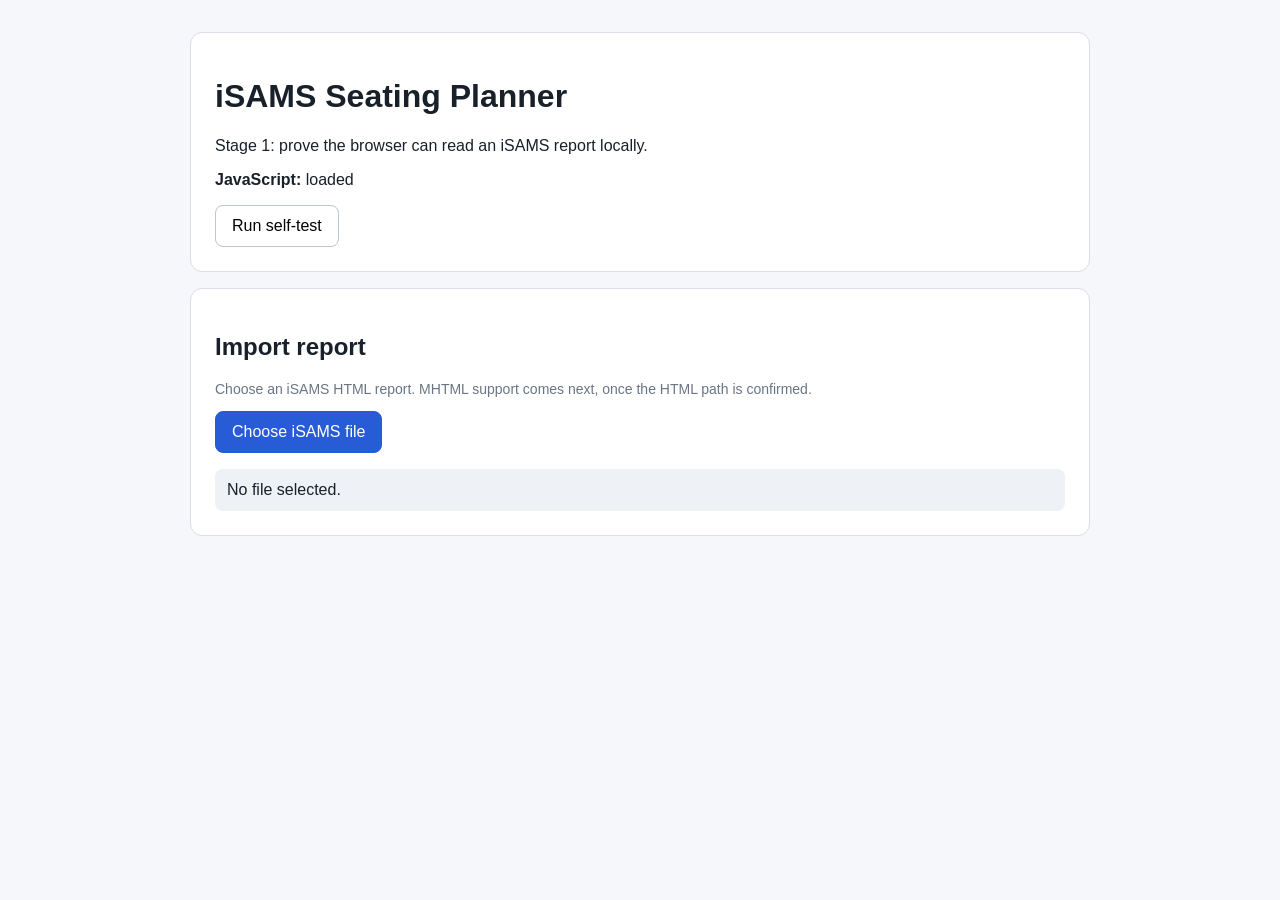
==== index.html @ 4dd56b10 "Fix iSAMS HTML parser header handling" ====
<!doctype html>
<html lang="en">
<head>
<meta charset="utf-8">
<meta name="viewport" content="width=device-width,initial-scale=1">
<title>Seating Plan - Stage 1 Import Test</title>
<style>
body{font-family:Arial,sans-serif;margin:0;background:#f5f7fa;color:#18202a}main{max-width:900px;margin:auto;padding:32px 20px}.card{background:#fff;border:1px solid #d9dee7;border-radius:12px;padding:24px;margin-bottom:16px}button,label{font:inherit;padding:11px 16px;border:1px solid #bcc5d1;border-radius:8px;background:#fff;cursor:pointer;display:inline-block}label{background:#285bd6;color:#fff;border-color:#285bd6}input[type=file]{position:absolute;left:-9999px;width:1px;height:1px}.status{margin-top:16px;padding:12px;border-radius:8px;background:#eef1f5}.ok{background:#e9f7ee;color:#17683a}.bad{background:#fff0f0;color:#9e2929}.hidden{display:none}table{width:100%;border-collapse:collapse;margin-top:12px}th,td{text-align:left;padding:8px;border-bottom:1px solid #ddd;vertical-align:top}.small{color:#697584;font-size:14px}.fields{display:flex;flex-wrap:wrap;gap:6px;margin-top:8px}.field{background:#f0f2f5;border:1px solid #d9dee7;border-radius:999px;padding:4px 8px;font-size:13px}@media(max-width:600px){main{padding:18px 12px}.card{padding:18px}}
</style>
</head>
<body>
<main>
<div class="card">
<h1>iSAMS Seating Planner</h1>
<p>Stage 1: prove the browser can read an iSAMS report locally.</p>
<p><strong>JavaScript:</strong> <span id="jsStatus">loading...</span></p>
<button id="selfTest" type="button">Run self-test</button>
</div>
<div class="card">
<h2>Import report</h2>
<p class="small">Choose an iSAMS HTML report. MHTML support comes next, once the HTML path is confirmed.</p>
<label for="fileInput">Choose iSAMS file</label>
<input id="fileInput" type="file" accept=".html,.htm">
<div id="status" class="status">No file selected.</div>
</div>
<div id="result" class="card hidden"></div>
</main>
<script>
"use strict";
var jsStatus=document.getElementById("jsStatus");
var statusBox=document.getElementById("status");
var resultBox=document.getElementById("result");
var fileInput=document.getElementById("fileInput");
jsStatus.textContent="loaded";
function clean(value){return String(value==null?"":value).replace(/\s+/g," ").replace(/\u00a0/g," ").trim();}
function setStatus(message,ok){statusBox.textContent=message;statusBox.className="status"+(ok===true?" ok":ok===false?" bad":"");}
function parseHtmlReport(raw){
  var doc=new DOMParser().parseFromString(raw,"text/html");
  var tables=Array.prototype.slice.call(doc.querySelectorAll("table"));
  var table=null,headerRow=null,headers=[];
  for(var i=0;i<tables.length && !table;i++){
    var rows=Array.prototype.slice.call(tables[i].querySelectorAll("tr"));
    for(var r=0;r<rows.length;r++){
      var candidate=Array.prototype.slice.call(rows[r].querySelectorAll("td,th")).map(function(el){return clean(el.textContent);});
      var lower=candidate.map(function(v){return v.toLowerCase();});
      if(lower.indexOf("surname")!==-1 && lower.indexOf("preferred name")!==-1){table=tables[i];headerRow=rows[r];headers=candidate;break;}
    }
  }
  if(!table||!headerRow)throw new Error("Could not find the iSAMS student table.");
  var rows2=Array.prototype.slice.call(table.querySelectorAll("tr"));
  var headerLower=headers.map(function(v){return v.toLowerCase();});
  var surnameIndex=headerLower.indexOf("surname");
  var preferredIndex=headerLower.indexOf("preferred name");
  var students=[];
  for(var j=rows2.indexOf(headerRow)+1;j<rows2.length;j++){
    var cells=Array.prototype.slice.call(rows2[j].querySelectorAll("td,th")).map(function(el){return clean(el.textContent);});
    if(!cells.length)continue;
    var record={};
    for(var c=0;c<headers.length;c++)record[headers[c]]=cells[c]||"";
    var surname=record[headers[surnameIndex]]||"";
    var preferred=record[headers[preferredIndex]]||"";
    if(!surname&&!preferred)continue;
    students.push({name:[preferred,surname].filter(Boolean).join(" "),fields:record});
  }
  var meta={};
  Array.prototype.slice.call(doc.querySelectorAll("td")).forEach(function(td){
    var key=clean(td.textContent).replace(/:$/g,"").toLowerCase();
    if(["teacher","grade group","subject","set name","set code"].indexOf(key)!==-1 && td.nextElementSibling)meta[key]=clean(td.nextElementSibling.textContent);
  });
  return{headers:headers,students:students,meta:meta};
}
function render(parsed,fileName){
  resultBox.className="card";
  var heading=document.createElement("h2");heading.textContent="Parsed: "+fileName;resultBox.replaceChildren(heading);
  var summary=document.createElement("p");summary.textContent=(parsed.meta["set name"]||"Set not detected")+" - "+parsed.students.length+" students";resultBox.appendChild(summary);
  var fieldTitle=document.createElement("strong");fieldTitle.textContent="Detected fields";resultBox.appendChild(fieldTitle);
  var fields=document.createElement("div");fields.className="fields";
  parsed.headers.forEach(function(h){var span=document.createElement("span");span.className="field";span.textContent=h;fields.appendChild(span);});resultBox.appendChild(fields);
  var table=document.createElement("table");var thead=document.createElement("thead");var tr=document.createElement("tr");
  ["Name"].concat(parsed.headers).forEach(function(h){var th=document.createElement("th");th.textContent=h;tr.appendChild(th);});thead.appendChild(tr);table.appendChild(thead);
  var tbody=document.createElement("tbody");parsed.students.forEach(function(student){var row=document.createElement("tr");var nc=document.createElement("td");nc.textContent=student.name;row.appendChild(nc);parsed.headers.forEach(function(h){var td=document.createElement("td");td.textContent=student.fields[h];row.appendChild(td);});tbody.appendChild(row);});table.appendChild(tbody);resultBox.appendChild(table);
}
document.getElementById("selfTest").addEventListener("click",function(){
  try{
    var fake="<!doctype html><html><body><table><tr><td>Surname</td><td>Preferred Name</td><td>Form</td></tr><tr><td>One</td><td>Alex</td><td>8A</td></tr><tr><td>Two</td><td>Sam</td><td>8B</td></tr></table></body></html>";
    var parsed=parseHtmlReport(fake);
    if(parsed.students.length!==2)throw new Error("Expected 2 students, found "+parsed.students.length);
    setStatus("Self-test passed - HTML parsing is working.",true);
  }catch(error){console.error(error);setStatus("Self-test failed: "+error.message,false);}
});
fileInput.addEventListener("change",function(){
  var file=fileInput.files&&fileInput.files[0];if(!file)return;setStatus("Reading "+file.name+"...");
  var reader=new FileReader();reader.onload=function(){try{var parsed=parseHtmlReport(String(reader.result||""));render(parsed,file.name);setStatus("Import successful - "+parsed.students.length+" students found.",true);}catch(error){console.error(error);setStatus("Import failed: "+error.message,false);}};reader.onerror=function(){setStatus("The browser could not read that file.",false);};reader.readAsText(file);
});
</script>
</body>
</html>
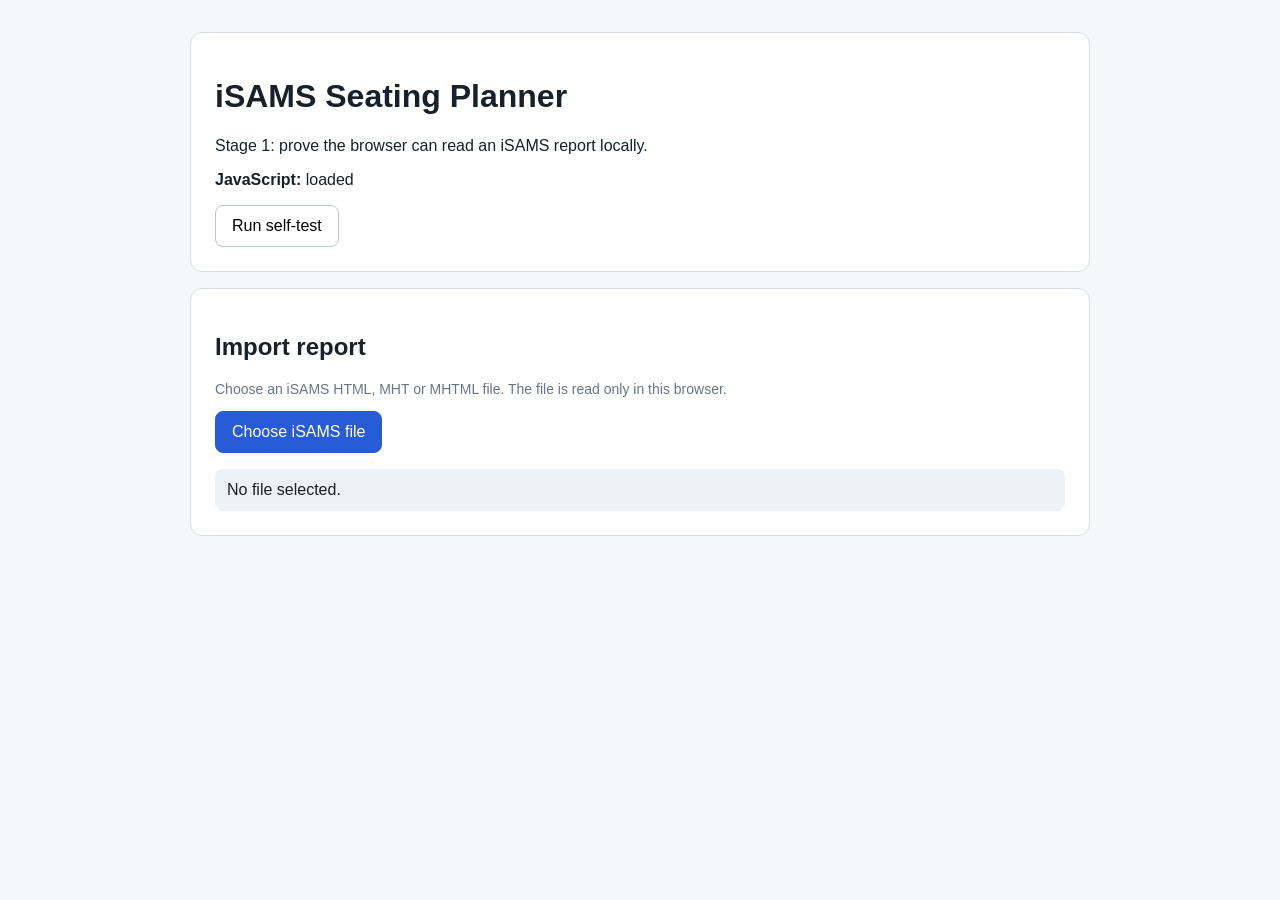
==== commit 02fad3a1: "Fix iSAMS table header parsing" ====
--- a/index.html
+++ b/index.html
@@ -1,11 +1,10 @@
 <!doctype html>
 <html lang="en">
 <head>
-<meta charset="utf-8">
-<meta name="viewport" content="width=device-width,initial-scale=1">
+<meta charset="utf-8"><meta name="viewport" content="width=device-width,initial-scale=1">
 <title>Seating Plan - Stage 1 Import Test</title>
 <style>
-body{font-family:Arial,sans-serif;margin:0;background:#f5f7fa;color:#18202a}main{max-width:900px;margin:auto;padding:32px 20px}.card{background:#fff;border:1px solid #d9dee7;border-radius:12px;padding:24px;margin-bottom:16px}button,label{font:inherit;padding:11px 16px;border:1px solid #bcc5d1;border-radius:8px;background:#fff;cursor:pointer;display:inline-block}label{background:#285bd6;color:#fff;border-color:#285bd6}input[type=file]{position:absolute;left:-9999px;width:1px;height:1px}.status{margin-top:16px;padding:12px;border-radius:8px;background:#eef1f5}.ok{background:#e9f7ee;color:#17683a}.bad{background:#fff0f0;color:#9e2929}.hidden{display:none}table{width:100%;border-collapse:collapse;margin-top:12px}th,td{text-align:left;padding:8px;border-bottom:1px solid #ddd;vertical-align:top}.small{color:#697584;font-size:14px}.fields{display:flex;flex-wrap:wrap;gap:6px;margin-top:8px}.field{background:#f0f2f5;border:1px solid #d9dee7;border-radius:999px;padding:4px 8px;font-size:13px}@media(max-width:600px){main{padding:18px 12px}.card{padding:18px}}
+body{font-family:Arial,sans-serif;margin:0;background:#f5f7fa;color:#18202a}main{max-width:900px;margin:auto;padding:32px 20px}.card{background:#fff;border:1px solid #d9dee7;border-radius:12px;padding:24px;margin-bottom:16px}button,label{font:inherit;padding:11px 16px;border:1px solid #bcc5d1;border-radius:8px;background:#fff;cursor:pointer;display:inline-block}label{background:#285bd6;color:#fff;border-color:#285bd6}input[type=file]{position:absolute;left:-9999px;width:1px;height:1px}.status{margin-top:16px;padding:12px;border-radius:8px;background:#eef1f5}.ok{background:#e9f7ee;color:#17683a}.bad{background:#fff0f0;color:#9e2929}.hidden{display:none}table{width:100%;border-collapse:collapse;margin-top:12px}th,td{text-align:left;padding:8px;border-bottom:1px solid #ddd;vertical-align:top}.small{color:#697584;font-size:14px}.fields{display:flex;flex-wrap:wrap;gap:6px;margin-top:8px}.field{background:#f0f2f5;border:1px solid #d9dee7;border-radius:999px;padding:4px 8px;font-size:13px}
 </style>
 </head>
 <body>
@@ -18,9 +17,9 @@
 </div>
 <div class="card">
 <h2>Import report</h2>
-<p class="small">Choose an iSAMS HTML report. MHTML support comes next, once the HTML path is confirmed.</p>
+<p class="small">Choose an iSAMS HTML, MHT or MHTML file. The file is read only in this browser.</p>
 <label for="fileInput">Choose iSAMS file</label>
-<input id="fileInput" type="file" accept=".html,.htm">
+<input id="fileInput" type="file" accept=".html,.htm,.mht,.mhtml">
 <div id="status" class="status">No file selected.</div>
 </div>
 <div id="result" class="card hidden"></div>
@@ -32,7 +31,8 @@
 var resultBox=document.getElementById("result");
 var fileInput=document.getElementById("fileInput");
 jsStatus.textContent="loaded";
-function clean(value){return String(value==null?"":value).replace(/\s+/g," ").replace(/\u00a0/g," ").trim();}
+function clean(value){return String(value||"").replace(/\s+/g," ").replace(/\u00a0/g," ").trim();}
+function cellText(el){return clean(el && el.textContent);}
 function setStatus(message,ok){statusBox.textContent=message;statusBox.className="status"+(ok===true?" ok":ok===false?" bad":"");}
 function parseHtmlReport(raw){
   var doc=new DOMParser().parseFromString(raw,"text/html");
@@ -41,57 +41,43 @@
   for(var i=0;i<tables.length && !table;i++){
     var rows=Array.prototype.slice.call(tables[i].querySelectorAll("tr"));
     for(var r=0;r<rows.length;r++){
-      var candidate=Array.prototype.slice.call(rows[r].querySelectorAll("td,th")).map(function(el){return clean(el.textContent);});
+      var cells=Array.prototype.slice.call(rows[r].querySelectorAll("td,th"));
+      var candidate=cells.map(cellText);
       var lower=candidate.map(function(v){return v.toLowerCase();});
       if(lower.indexOf("surname")!==-1 && lower.indexOf("preferred name")!==-1){table=tables[i];headerRow=rows[r];headers=candidate;break;}
     }
   }
   if(!table||!headerRow)throw new Error("Could not find the iSAMS student table.");
-  var rows2=Array.prototype.slice.call(table.querySelectorAll("tr"));
+  var rows=Array.prototype.slice.call(table.querySelectorAll("tr"));
+  var students=[];
   var headerLower=headers.map(function(v){return v.toLowerCase();});
   var surnameIndex=headerLower.indexOf("surname");
   var preferredIndex=headerLower.indexOf("preferred name");
-  var students=[];
-  for(var j=rows2.indexOf(headerRow)+1;j<rows2.length;j++){
-    var cells=Array.prototype.slice.call(rows2[j].querySelectorAll("td,th")).map(function(el){return clean(el.textContent);});
-    if(!cells.length)continue;
-    var record={};
-    for(var c=0;c<headers.length;c++)record[headers[c]]=cells[c]||"";
-    var surname=record[headers[surnameIndex]]||"";
-    var preferred=record[headers[preferredIndex]]||"";
-    if(!surname&&!preferred)continue;
-    students.push({name:[preferred,surname].filter(Boolean).join(" "),fields:record});
+  for(var j=rows.indexOf(headerRow)+1;j<rows.length;j++){
+    var rowCells=Array.prototype.slice.call(rows[j].children).filter(function(el){return el.tagName==='TD'||el.tagName==='TH';});
+    var values=rowCells.map(cellText);if(!values.length)continue;
+    var record={};for(var c=0;c<headers.length;c++)record[headers[c]]=values[c]||"";
+    var surname=record[headers[surnameIndex]]||"";var preferred=record[headers[preferredIndex]]||"";
+    if(surname||preferred)students.push({name:[preferred,surname].filter(Boolean).join(" "),fields:record});
   }
   var meta={};
   Array.prototype.slice.call(doc.querySelectorAll("td")).forEach(function(td){
-    var key=clean(td.textContent).replace(/:$/g,"").toLowerCase();
-    if(["teacher","grade group","subject","set name","set code"].indexOf(key)!==-1 && td.nextElementSibling)meta[key]=clean(td.nextElementSibling.textContent);
+    var key=cellText(td).replace(/:$/g,"").toLowerCase();
+    if(["teacher","grade group","subject","set name","set code"].indexOf(key)!==-1&&td.nextElementSibling)meta[key]=cellText(td.nextElementSibling);
   });
   return{headers:headers,students:students,meta:meta};
 }
 function render(parsed,fileName){
-  resultBox.className="card";
-  var heading=document.createElement("h2");heading.textContent="Parsed: "+fileName;resultBox.replaceChildren(heading);
-  var summary=document.createElement("p");summary.textContent=(parsed.meta["set name"]||"Set not detected")+" - "+parsed.students.length+" students";resultBox.appendChild(summary);
-  var fieldTitle=document.createElement("strong");fieldTitle.textContent="Detected fields";resultBox.appendChild(fieldTitle);
-  var fields=document.createElement("div");fields.className="fields";
-  parsed.headers.forEach(function(h){var span=document.createElement("span");span.className="field";span.textContent=h;fields.appendChild(span);});resultBox.appendChild(fields);
-  var table=document.createElement("table");var thead=document.createElement("thead");var tr=document.createElement("tr");
-  ["Name"].concat(parsed.headers).forEach(function(h){var th=document.createElement("th");th.textContent=h;tr.appendChild(th);});thead.appendChild(tr);table.appendChild(thead);
-  var tbody=document.createElement("tbody");parsed.students.forEach(function(student){var row=document.createElement("tr");var nc=document.createElement("td");nc.textContent=student.name;row.appendChild(nc);parsed.headers.forEach(function(h){var td=document.createElement("td");td.textContent=student.fields[h];row.appendChild(td);});tbody.appendChild(row);});table.appendChild(tbody);resultBox.appendChild(table);
+  resultBox.className="card";resultBox.innerHTML="";
+  var h=document.createElement("h2");h.textContent="Parsed: "+fileName;resultBox.appendChild(h);
+  var p=document.createElement("p");p.textContent=(parsed.meta["set name"]||"Set not detected")+" - "+parsed.students.length+" students";resultBox.appendChild(p);
+  var strong=document.createElement("strong");strong.textContent="Detected fields";resultBox.appendChild(strong);
+  var fields=document.createElement("div");fields.className="fields";parsed.headers.forEach(function(x){var s=document.createElement("span");s.className="field";s.textContent=x;fields.appendChild(s)});resultBox.appendChild(fields);
+  var table=document.createElement("table"),thead=document.createElement("thead"),tr=document.createElement("tr");
+  ["Name"].concat(parsed.headers).forEach(function(h){var th=document.createElement("th");th.textContent=h;tr.appendChild(th)});thead.appendChild(tr);table.appendChild(thead);
+  var tbody=document.createElement("tbody");parsed.students.forEach(function(st){var row=document.createElement("tr");var nc=document.createElement("td");nc.textContent=st.name;row.appendChild(nc);parsed.headers.forEach(function(h){var td=document.createElement("td");td.textContent=st.fields[h]||"";row.appendChild(td)});tbody.appendChild(row)});table.appendChild(tbody);resultBox.appendChild(table);
 }
-document.getElementById("selfTest").addEventListener("click",function(){
-  try{
-    var fake="<!doctype html><html><body><table><tr><td>Surname</td><td>Preferred Name</td><td>Form</td></tr><tr><td>One</td><td>Alex</td><td>8A</td></tr><tr><td>Two</td><td>Sam</td><td>8B</td></tr></table></body></html>";
-    var parsed=parseHtmlReport(fake);
-    if(parsed.students.length!==2)throw new Error("Expected 2 students, found "+parsed.students.length);
-    setStatus("Self-test passed - HTML parsing is working.",true);
-  }catch(error){console.error(error);setStatus("Self-test failed: "+error.message,false);}
-});
-fileInput.addEventListener("change",function(){
-  var file=fileInput.files&&fileInput.files[0];if(!file)return;setStatus("Reading "+file.name+"...");
-  var reader=new FileReader();reader.onload=function(){try{var parsed=parseHtmlReport(String(reader.result||""));render(parsed,file.name);setStatus("Import successful - "+parsed.students.length+" students found.",true);}catch(error){console.error(error);setStatus("Import failed: "+error.message,false);}};reader.onerror=function(){setStatus("The browser could not read that file.",false);};reader.readAsText(file);
-});
+document.getElementById("selfTest").addEventListener("click",function(){try{var fake='<!doctype html><html><body><table><tr><td>Surname</td><td>Preferred Name</td><td>Form</td></tr><tr><td>One</td><td>Alex</td><td>8A</td></tr><tr><td>Two</td><td>Sam</td><td>8B</td></tr></table></body></html>';var p=parseHtmlReport(fake);if(p.students.length!==2)throw new Error("Expected 2 students, found "+p.students.length);setStatus("Self-test passed - HTML parsing is working.",true)}catch(e){console.error(e);setStatus("Self-test failed: "+e.message,false)}});
+fileInput.addEventListener("change",function(){var file=fileInput.files&&fileInput.files[0];if(!file)return;setStatus("Reading "+file.name+"...");var reader=new FileReader();reader.onload=function(){try{var raw=String(reader.result||"");if(/\.(mht|mhtml)$/i.test(file.name)||/Content-Type:\s*multipart\/related/i.test(raw)){throw new Error("MHTML support is not enabled in this test yet. Please use the HTML export first.")}var p=parseHtmlReport(raw);render(p,file.name);setStatus("Import successful - "+p.students.length+" students found.",true)}catch(e){console.error(e);setStatus("Import failed: "+e.message,false)}};reader.onerror=function(){setStatus("The browser could not read that file.",false)};reader.readAsText(file)});
 </script>
-</body>
-</html>
+</body></html>
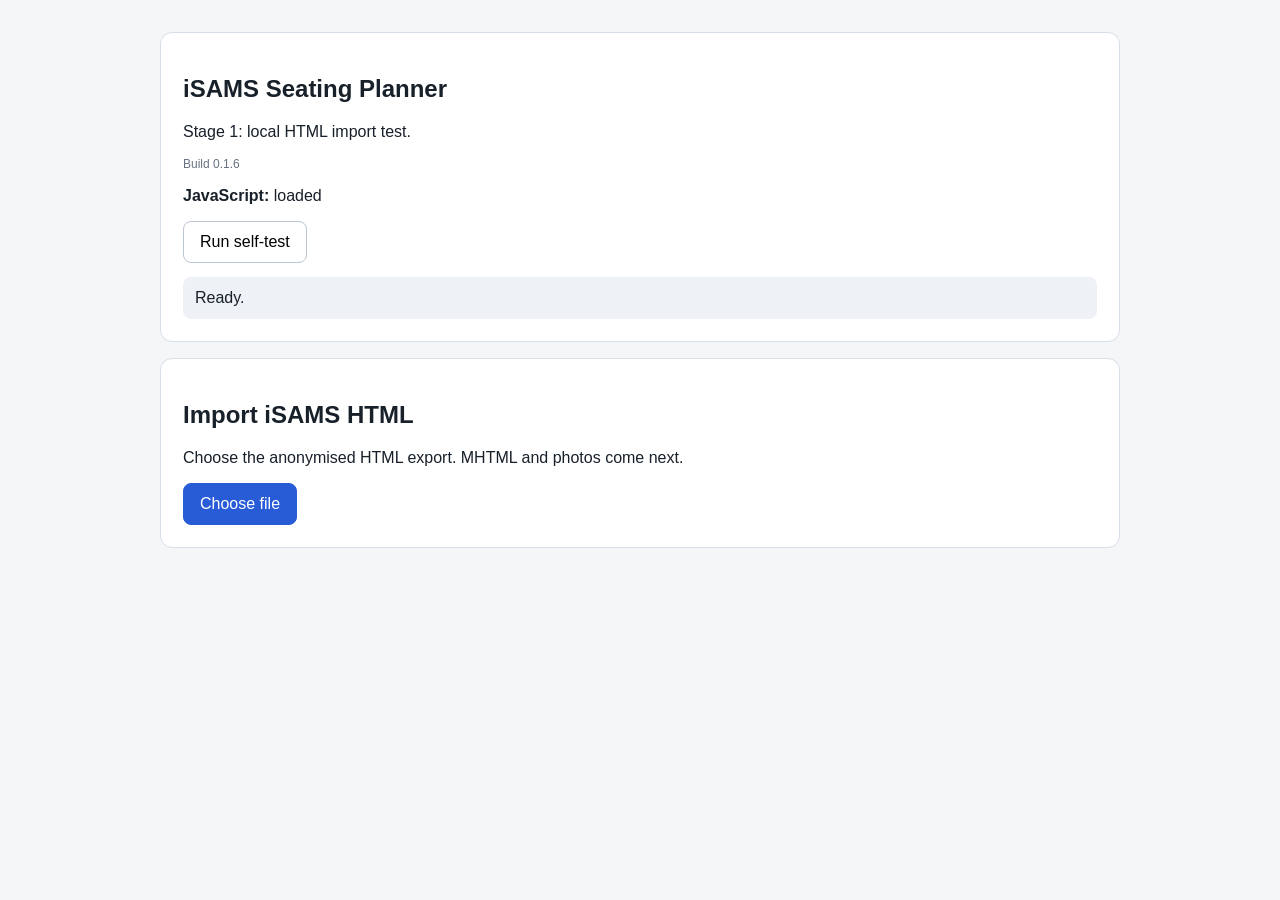
==== commit f41664e6: "Fix Stage 1 parser and add build version marker" ====
--- a/index.html
+++ b/index.html
@@ -1,83 +1,147 @@
 <!doctype html>
 <html lang="en">
 <head>
-<meta charset="utf-8"><meta name="viewport" content="width=device-width,initial-scale=1">
-<title>Seating Plan - Stage 1 Import Test</title>
+<meta charset="utf-8">
+<meta name="viewport" content="width=device-width, initial-scale=1">
+<title>Seating Plan - Stage 1</title>
 <style>
-body{font-family:Arial,sans-serif;margin:0;background:#f5f7fa;color:#18202a}main{max-width:900px;margin:auto;padding:32px 20px}.card{background:#fff;border:1px solid #d9dee7;border-radius:12px;padding:24px;margin-bottom:16px}button,label{font:inherit;padding:11px 16px;border:1px solid #bcc5d1;border-radius:8px;background:#fff;cursor:pointer;display:inline-block}label{background:#285bd6;color:#fff;border-color:#285bd6}input[type=file]{position:absolute;left:-9999px;width:1px;height:1px}.status{margin-top:16px;padding:12px;border-radius:8px;background:#eef1f5}.ok{background:#e9f7ee;color:#17683a}.bad{background:#fff0f0;color:#9e2929}.hidden{display:none}table{width:100%;border-collapse:collapse;margin-top:12px}th,td{text-align:left;padding:8px;border-bottom:1px solid #ddd;vertical-align:top}.small{color:#697584;font-size:14px}.fields{display:flex;flex-wrap:wrap;gap:6px;margin-top:8px}.field{background:#f0f2f5;border:1px solid #d9dee7;border-radius:999px;padding:4px 8px;font-size:13px}
+body{font-family:Arial,sans-serif;margin:0;background:#f4f6f8;color:#18202a}main{max-width:960px;margin:auto;padding:32px 20px}section{background:#fff;border:1px solid #d8dee6;border-radius:12px;padding:22px;margin-bottom:16px}button,label{font:inherit;padding:11px 16px;border-radius:8px;border:1px solid #bcc5d1;background:#fff;cursor:pointer;display:inline-block}label{background:#285bd6;color:#fff;border-color:#285bd6}input[type=file]{position:absolute;left:-9999px}.status{padding:12px;margin-top:14px;border-radius:8px;background:#eef1f5}.ok{background:#e9f7ee;color:#17683a}.bad{background:#fff0f0;color:#9e2929}.hidden{display:none}table{width:100%;border-collapse:collapse;margin-top:14px}th,td{text-align:left;padding:8px;border-bottom:1px solid #dde2e8}.fields{display:flex;flex-wrap:wrap;gap:6px;margin-top:8px}.field{padding:4px 8px;border-radius:999px;background:#f0f2f5;border:1px solid #d8dee6;font-size:13px}.version{font-size:12px;color:#687381}
 </style>
 </head>
 <body>
 <main>
-<div class="card">
+<section>
 <h1>iSAMS Seating Planner</h1>
-<p>Stage 1: prove the browser can read an iSAMS report locally.</p>
+<p>Stage 1: local HTML import test.</p>
+<p class="version">Build 0.1.6</p>
 <p><strong>JavaScript:</strong> <span id="jsStatus">loading...</span></p>
 <button id="selfTest" type="button">Run self-test</button>
-</div>
-<div class="card">
-<h2>Import report</h2>
-<p class="small">Choose an iSAMS HTML, MHT or MHTML file. The file is read only in this browser.</p>
-<label for="fileInput">Choose iSAMS file</label>
-<input id="fileInput" type="file" accept=".html,.htm,.mht,.mhtml">
-<div id="status" class="status">No file selected.</div>
-</div>
-<div id="result" class="card hidden"></div>
+<div id="status" class="status">Ready.</div>
+</section>
+
+<section>
+<h2>Import iSAMS HTML</h2>
+<p>Choose the anonymised HTML export. MHTML and photos come next.</p>
+<label for="fileInput">Choose file</label>
+<input id="fileInput" type="file" accept=".html,.htm">
+</section>
+
+<section id="result" class="hidden"></section>
 </main>
 <script>
+(function(){
 "use strict";
+
 var jsStatus=document.getElementById("jsStatus");
 var statusBox=document.getElementById("status");
-var resultBox=document.getElementById("result");
 var fileInput=document.getElementById("fileInput");
+var result=document.getElementById("result");
 jsStatus.textContent="loaded";
-function clean(value){return String(value||"").replace(/\s+/g," ").replace(/\u00a0/g," ").trim();}
-function cellText(el){return clean(el && el.textContent);}
-function setStatus(message,ok){statusBox.textContent=message;statusBox.className="status"+(ok===true?" ok":ok===false?" bad":"");}
-function parseHtmlReport(raw){
-  var doc=new DOMParser().parseFromString(raw,"text/html");
-  var tables=Array.prototype.slice.call(doc.querySelectorAll("table"));
-  var table=null,headerRow=null,headers=[];
-  for(var i=0;i<tables.length && !table;i++){
-    var rows=Array.prototype.slice.call(tables[i].querySelectorAll("tr"));
+
+function cleanText(node){
+  if(node===null||node===undefined)return "";
+  var value=(typeof node === "string") ? node : (node.textContent || "");
+  return value.replace(/\u00a0/g," ").replace(/\s+/g," ").trim();
+}
+
+function normalise(value){return cleanText(value).toLowerCase().replace(/:/g,"");}
+
+function setStatus(message,kind){statusBox.textContent=message;statusBox.className="status"+(kind?" "+kind:"");}
+
+function findStudentTable(doc){
+  var tables=doc.getElementsByTagName("table");
+  for(var i=0;i<tables.length;i++){
+    var rows=tables[i].getElementsByTagName("tr");
     for(var r=0;r<rows.length;r++){
-      var cells=Array.prototype.slice.call(rows[r].querySelectorAll("td,th"));
-      var candidate=cells.map(cellText);
-      var lower=candidate.map(function(v){return v.toLowerCase();});
-      if(lower.indexOf("surname")!==-1 && lower.indexOf("preferred name")!==-1){table=tables[i];headerRow=rows[r];headers=candidate;break;}
+      var cells=rows[r].querySelectorAll("td,th");
+      var foundSurname=false,foundPreferred=false;
+      for(var c=0;c<cells.length;c++){
+        var value=normalise(cells[c]);
+        if(value==="surname")foundSurname=true;
+        if(value==="preferred name")foundPreferred=true;
+      }
+      if(foundSurname&&foundPreferred)return tables[i];
     }
   }
-  if(!table||!headerRow)throw new Error("Could not find the iSAMS student table.");
-  var rows=Array.prototype.slice.call(table.querySelectorAll("tr"));
+  return null;
+}
+
+function parseReport(raw){
+  var doc=new DOMParser().parseFromString(raw,"text/html");
+  var table=findStudentTable(doc);
+  if(!table)throw new Error("Could not find the iSAMS student table. No row contained both Surname and Preferred Name.");
+
+  var rows=table.getElementsByTagName("tr");
+  var headerRow=null,headers=[];
+  for(var i=0;i<rows.length;i++){
+    var cells=rows[i].querySelectorAll("td,th");
+    var temp=[];
+    for(var c=0;c<cells.length;c++)temp.push(cleanText(cells[c]));
+    var lower=temp.map(normalise);
+    if(lower.indexOf("surname")!==-1&&lower.indexOf("preferred name")!==-1){headerRow=rows[i];headers=temp;break;}
+  }
+  if(!headerRow)throw new Error("Student table found, but its header row could not be identified.");
+
+  var lowerHeaders=headers.map(normalise);
+  var surnameIndex=lowerHeaders.indexOf("surname");
+  var preferredIndex=lowerHeaders.indexOf("preferred name");
+  var start=Array.prototype.indexOf.call(rows,headerRow)+1;
   var students=[];
-  var headerLower=headers.map(function(v){return v.toLowerCase();});
-  var surnameIndex=headerLower.indexOf("surname");
-  var preferredIndex=headerLower.indexOf("preferred name");
-  for(var j=rows.indexOf(headerRow)+1;j<rows.length;j++){
-    var rowCells=Array.prototype.slice.call(rows[j].children).filter(function(el){return el.tagName==='TD'||el.tagName==='TH';});
-    var values=rowCells.map(cellText);if(!values.length)continue;
-    var record={};for(var c=0;c<headers.length;c++)record[headers[c]]=values[c]||"";
-    var surname=record[headers[surnameIndex]]||"";var preferred=record[headers[preferredIndex]]||"";
+  for(var r=start;r<rows.length;r++){
+    var cells=rows[r].querySelectorAll("td,th");
+    var values=[];
+    for(var x=0;x<cells.length;x++)values.push(cleanText(cells[x]));
+    if(values.length===0)continue;
+    var record={};
+    for(var h=0;h<headers.length;h++)record[headers[h]]=values[h]||"";
+    var surname=values[surnameIndex]||"";
+    var preferred=values[preferredIndex]||"";
     if(surname||preferred)students.push({name:[preferred,surname].filter(Boolean).join(" "),fields:record});
   }
   var meta={};
-  Array.prototype.slice.call(doc.querySelectorAll("td")).forEach(function(td){
-    var key=cellText(td).replace(/:$/g,"").toLowerCase();
-    if(["teacher","grade group","subject","set name","set code"].indexOf(key)!==-1&&td.nextElementSibling)meta[key]=cellText(td.nextElementSibling);
-  });
-  return{headers:headers,students:students,meta:meta};
+  var allCells=doc.getElementsByTagName("td");
+  for(var m=0;m<allCells.length;m++){
+    var key=normalise(allCells[m]);
+    if(["teacher","grade group","subject","set name","set code"].indexOf(key)!==-1&&allCells[m].nextElementSibling){meta[key]=cleanText(allCells[m].nextElementSibling);}
+  }
+  return {headers:headers,students:students,meta:meta};
 }
+
 function render(parsed,fileName){
-  resultBox.className="card";resultBox.innerHTML="";
-  var h=document.createElement("h2");h.textContent="Parsed: "+fileName;resultBox.appendChild(h);
-  var p=document.createElement("p");p.textContent=(parsed.meta["set name"]||"Set not detected")+" - "+parsed.students.length+" students";resultBox.appendChild(p);
-  var strong=document.createElement("strong");strong.textContent="Detected fields";resultBox.appendChild(strong);
-  var fields=document.createElement("div");fields.className="fields";parsed.headers.forEach(function(x){var s=document.createElement("span");s.className="field";s.textContent=x;fields.appendChild(s)});resultBox.appendChild(fields);
-  var table=document.createElement("table"),thead=document.createElement("thead"),tr=document.createElement("tr");
-  ["Name"].concat(parsed.headers).forEach(function(h){var th=document.createElement("th");th.textContent=h;tr.appendChild(th)});thead.appendChild(tr);table.appendChild(thead);
-  var tbody=document.createElement("tbody");parsed.students.forEach(function(st){var row=document.createElement("tr");var nc=document.createElement("td");nc.textContent=st.name;row.appendChild(nc);parsed.headers.forEach(function(h){var td=document.createElement("td");td.textContent=st.fields[h]||"";row.appendChild(td)});tbody.appendChild(row)});table.appendChild(tbody);resultBox.appendChild(table);
+  result.className="";result.innerHTML="";
+  var h=document.createElement("h2");h.textContent="Parsed: "+fileName;result.appendChild(h);
+  var p=document.createElement("p");p.textContent=(parsed.meta["set name"]||"Set not detected")+" - "+parsed.students.length+" students found.";result.appendChild(p);
+  var strong=document.createElement("strong");strong.textContent="Detected fields";result.appendChild(strong);
+  var fields=document.createElement("div");fields.className="fields";
+  parsed.headers.forEach(function(header){var span=document.createElement("span");span.className="field";span.textContent=header;fields.appendChild(span);});
+  result.appendChild(fields);
+  var table=document.createElement("table");
+  var thead=document.createElement("thead"),tr=document.createElement("tr");
+  ["Name"].concat(parsed.headers).forEach(function(header){var th=document.createElement("th");th.textContent=header;tr.appendChild(th);});
+  thead.appendChild(tr);table.appendChild(thead);
+  var tbody=document.createElement("tbody");
+  parsed.students.forEach(function(student){var row=document.createElement("tr");var name=document.createElement("td");name.textContent=student.name;row.appendChild(name);parsed.headers.forEach(function(header){var td=document.createElement("td");td.textContent=student.fields[header]||"";row.appendChild(td);});tbody.appendChild(row);});
+  table.appendChild(tbody);result.appendChild(table);
 }
-document.getElementById("selfTest").addEventListener("click",function(){try{var fake='<!doctype html><html><body><table><tr><td>Surname</td><td>Preferred Name</td><td>Form</td></tr><tr><td>One</td><td>Alex</td><td>8A</td></tr><tr><td>Two</td><td>Sam</td><td>8B</td></tr></table></body></html>';var p=parseHtmlReport(fake);if(p.students.length!==2)throw new Error("Expected 2 students, found "+p.students.length);setStatus("Self-test passed - HTML parsing is working.",true)}catch(e){console.error(e);setStatus("Self-test failed: "+e.message,false)}});
-fileInput.addEventListener("change",function(){var file=fileInput.files&&fileInput.files[0];if(!file)return;setStatus("Reading "+file.name+"...");var reader=new FileReader();reader.onload=function(){try{var raw=String(reader.result||"");if(/\.(mht|mhtml)$/i.test(file.name)||/Content-Type:\s*multipart\/related/i.test(raw)){throw new Error("MHTML support is not enabled in this test yet. Please use the HTML export first.")}var p=parseHtmlReport(raw);render(p,file.name);setStatus("Import successful - "+p.students.length+" students found.",true)}catch(e){console.error(e);setStatus("Import failed: "+e.message,false)}};reader.onerror=function(){setStatus("The browser could not read that file.",false)};reader.readAsText(file)});
+
+document.getElementById("selfTest").addEventListener("click",function(){
+  try{
+    var fake="<html><body><table><tr><td>Surname</td><td>Preferred Name</td><td>Form</td></tr><tr><td>One</td><td>Alex</td><td>8A</td></tr><tr><td>Two</td><td>Sam</td><td>8B</td></tr></table></body></html>";
+    var parsed=parseReport(fake);
+    if(parsed.students.length!==2)throw new Error("Expected 2 students but found "+parsed.students.length+".");
+    setStatus("Self-test passed. JavaScript and HTML parsing are working.","ok");
+  }catch(error){console.error(error);setStatus("Self-test failed: "+error.message,"bad");}
+});
+
+fileInput.addEventListener("change",function(){
+  var file=fileInput.files&&fileInput.files[0];if(!file)return;
+  setStatus("Reading "+file.name+"...");
+  var reader=new FileReader();
+  reader.onload=function(){try{var parsed=parseReport(String(reader.result||""));render(parsed,file.name);setStatus("Import successful - "+parsed.students.length+" students found.","ok");}catch(error){console.error(error);setStatus("Import failed: "+error.message,"bad");}};
+  reader.onerror=function(){setStatus("The browser could not read that file.","bad");};
+  reader.readAsText(file);
+});
+})();
 </script>
-</body></html>+</body>
+</html>
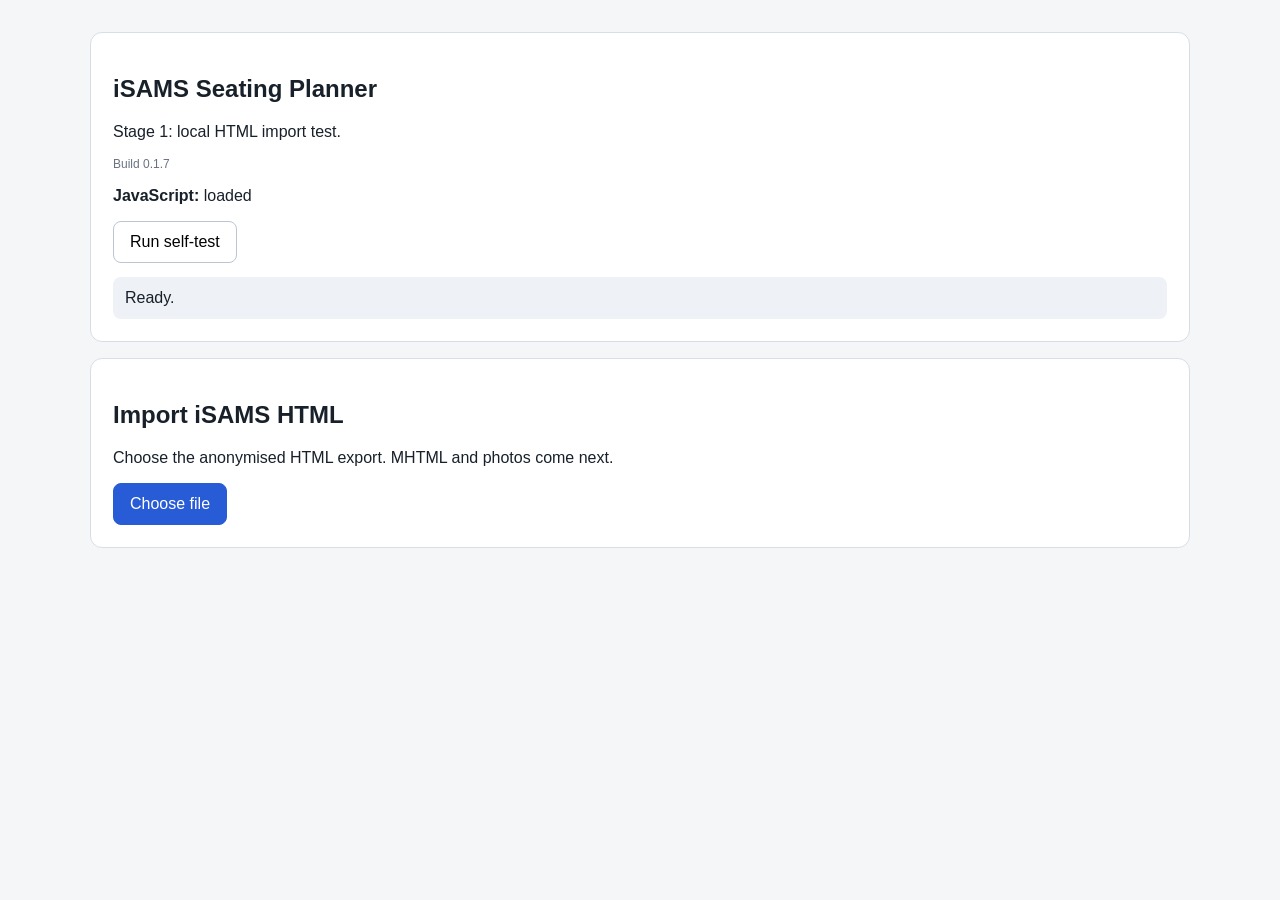
==== commit 5d1264f2: "Fix nested iSAMS table detection" ====
--- a/index.html
+++ b/index.html
@@ -1,11 +1,10 @@
 <!doctype html>
 <html lang="en">
 <head>
-<meta charset="utf-8">
-<meta name="viewport" content="width=device-width, initial-scale=1">
+<meta charset="utf-8"><meta name="viewport" content="width=device-width,initial-scale=1">
 <title>Seating Plan - Stage 1</title>
 <style>
-body{font-family:Arial,sans-serif;margin:0;background:#f4f6f8;color:#18202a}main{max-width:960px;margin:auto;padding:32px 20px}section{background:#fff;border:1px solid #d8dee6;border-radius:12px;padding:22px;margin-bottom:16px}button,label{font:inherit;padding:11px 16px;border-radius:8px;border:1px solid #bcc5d1;background:#fff;cursor:pointer;display:inline-block}label{background:#285bd6;color:#fff;border-color:#285bd6}input[type=file]{position:absolute;left:-9999px}.status{padding:12px;margin-top:14px;border-radius:8px;background:#eef1f5}.ok{background:#e9f7ee;color:#17683a}.bad{background:#fff0f0;color:#9e2929}.hidden{display:none}table{width:100%;border-collapse:collapse;margin-top:14px}th,td{text-align:left;padding:8px;border-bottom:1px solid #dde2e8}.fields{display:flex;flex-wrap:wrap;gap:6px;margin-top:8px}.field{padding:4px 8px;border-radius:999px;background:#f0f2f5;border:1px solid #d8dee6;font-size:13px}.version{font-size:12px;color:#687381}
+body{font-family:Arial,sans-serif;margin:0;background:#f4f6f8;color:#18202a}main{max-width:1100px;margin:auto;padding:32px 20px}section{background:#fff;border:1px solid #d8dee6;border-radius:12px;padding:22px;margin-bottom:16px}button,label{font:inherit;padding:11px 16px;border-radius:8px;border:1px solid #bcc5d1;background:#fff;cursor:pointer;display:inline-block}label{background:#285bd6;color:#fff;border-color:#285bd6}input[type=file]{position:absolute;left:-9999px}.status{padding:12px;margin-top:14px;border-radius:8px;background:#eef1f5}.ok{background:#e9f7ee;color:#17683a}.bad{background:#fff0f0;color:#9e2929}.hidden{display:none}table{width:100%;border-collapse:collapse;margin-top:14px}th,td{text-align:left;padding:8px;border-bottom:1px solid #dde2e8}.fields{display:flex;flex-wrap:wrap;gap:6px;margin-top:8px}.field{padding:4px 8px;border-radius:999px;background:#f0f2f5;border:1px solid #d8dee6;font-size:13px}.version{font-size:12px;color:#687381}
 </style>
 </head>
 <body>
@@ -13,135 +12,62 @@
 <section>
 <h1>iSAMS Seating Planner</h1>
 <p>Stage 1: local HTML import test.</p>
-<p class="version">Build 0.1.6</p>
+<p class="version">Build 0.1.7</p>
 <p><strong>JavaScript:</strong> <span id="jsStatus">loading...</span></p>
 <button id="selfTest" type="button">Run self-test</button>
 <div id="status" class="status">Ready.</div>
 </section>
-
 <section>
 <h2>Import iSAMS HTML</h2>
 <p>Choose the anonymised HTML export. MHTML and photos come next.</p>
 <label for="fileInput">Choose file</label>
 <input id="fileInput" type="file" accept=".html,.htm">
 </section>
-
 <section id="result" class="hidden"></section>
 </main>
 <script>
 (function(){
 "use strict";
-
 var jsStatus=document.getElementById("jsStatus");
 var statusBox=document.getElementById("status");
 var fileInput=document.getElementById("fileInput");
 var result=document.getElementById("result");
 jsStatus.textContent="loaded";
-
-function cleanText(node){
-  if(node===null||node===undefined)return "";
-  var value=(typeof node === "string") ? node : (node.textContent || "");
-  return value.replace(/\u00a0/g," ").replace(/\s+/g," ").trim();
+function cleanText(node){if(node===null||node===undefined)return "";var value=(typeof node==="string")?node:(node.textContent||"");return value.replace(/\u00a0/g," ").replace(/\s+/g," ").trim();}
+function normalise(value){return cleanText(value).toLowerCase().replace(/:/g,"");}
+function directCells(row){var out=[];for(var i=0;i<row.children.length;i++){var el=row.children[i];if(el.tagName==='TD'||el.tagName==='TH')out.push(el);}return out;}
+function directRows(table){var out=[];for(var i=0;i<table.children.length;i++){var child=table.children[i];if(child.tagName==='TR')out.push(child);else if(child.tagName==='TBODY'||child.tagName==='THEAD'||child.tagName==='TFOOT'){for(var j=0;j<child.children.length;j++){var row=child.children[j];if(row.tagName==='TR')out.push(row);}}}return out;}
+function findStudentHeader(){
+ var tables=document.getElementsByTagName("table");
+ for(var i=0;i<tables.length;i++){
+   var rows=directRows(tables[i]);
+   for(var r=0;r<rows.length;r++){
+     var cells=directCells(rows[r]);
+     var hasSurname=false,hasPreferred=false;
+     for(var c=0;c<cells.length;c++){var v=normalise(cells[c]);if(v==="surname")hasSurname=true;if(v==="preferred name")hasPreferred=true;}
+     if(hasSurname&&hasPreferred)return {table:tables[i],row:rows[r]};
+   }
+ }
+ return null;
 }
-
-function normalise(value){return cleanText(value).toLowerCase().replace(/:/g,"");}
-
+function parseReport(raw){
+ var doc=new DOMParser().parseFromString(raw,"text/html");
+ var found=findStudentHeader();
+ if(!found)throw new Error("Could not find the iSAMS student table. No direct row contained both Surname and Preferred Name.");
+ var rows=directRows(found.table);var headerRow=found.row;var headerCells=directCells(headerRow);var headers=headerCells.map(cleanText);
+ var lowerHeaders=headers.map(normalise);var surnameIndex=lowerHeaders.indexOf("surname");var preferredIndex=lowerHeaders.indexOf("preferred name");var students=[];
+ var start=rows.indexOf(headerRow)+1;
+ for(var r=start;r<rows.length;r++){
+   var cells=directCells(rows[r]);if(!cells.length)continue;var values=cells.map(cleanText);var record={};for(var h=0;h<headers.length;h++)record[headers[h]]=values[h]||"";
+   var surname=values[surnameIndex]||"";var preferred=values[preferredIndex]||"";if(surname||preferred)students.push({name:[preferred,surname].filter(Boolean).join(" "),fields:record});
+ }
+ var meta={};var allCells=document.getElementsByTagName("td");for(var m=0;m<allCells.length;m++){var key=normalise(allCells[m]);if(["teacher","grade group","subject","set name","set code"].indexOf(key)!==-1&&allCells[m].nextElementSibling)meta[key]=cleanText(allCells[m].nextElementSibling);}
+ return {headers:headers,students:students,meta:meta};
+}
+function render(parsed,fileName){result.className="";result.innerHTML="";var h=document.createElement("h2");h.textContent="Parsed: "+fileName;result.appendChild(h);var p=document.createElement("p");p.textContent=(parsed.meta["set name"]||"Set not detected")+" - "+parsed.students.length+" students found.";result.appendChild(p);var strong=document.createElement("strong");strong.textContent="Detected fields";result.appendChild(strong);var fields=document.createElement("div");fields.className="fields";parsed.headers.forEach(function(header){var span=document.createElement("span");span.className="field";span.textContent=header;fields.appendChild(span);});result.appendChild(fields);var table=document.createElement("table"),thead=document.createElement("thead"),tr=document.createElement("tr");["Name"].concat(parsed.headers).forEach(function(header){var th=document.createElement("th");th.textContent=header;tr.appendChild(th);});thead.appendChild(tr);table.appendChild(thead);var tbody=document.createElement("tbody");parsed.students.forEach(function(student){var row=document.createElement("tr");var name=document.createElement("td");name.textContent=student.name;row.appendChild(name);parsed.headers.forEach(function(header){var td=document.createElement("td");td.textContent=student.fields[header]||"";row.appendChild(td);});tbody.appendChild(row);});table.appendChild(tbody);result.appendChild(table);}
+document.getElementById("selfTest").addEventListener("click",function(){try{var fake="<html><body><table><tbody><tr><td>Surname</td><td>Preferred Name</td><td>Form</td></tr><tr><td>One</td><td>Alex</td><td>8A</td></tr><tr><td>Two</td><td>Sam</td><td>8B</td></tr></tbody></table></body></html>";var parsed=parseReport(fake);if(parsed.students.length!==2)throw new Error("Expected 2 students but found "+parsed.students.length+".");setStatus("Self-test passed. HTML table parsing is working.","ok");}catch(e){console.error(e);setStatus("Self-test failed: "+e.message,"bad");}});
 function setStatus(message,kind){statusBox.textContent=message;statusBox.className="status"+(kind?" "+kind:"");}
-
-function findStudentTable(doc){
-  var tables=doc.getElementsByTagName("table");
-  for(var i=0;i<tables.length;i++){
-    var rows=tables[i].getElementsByTagName("tr");
-    for(var r=0;r<rows.length;r++){
-      var cells=rows[r].querySelectorAll("td,th");
-      var foundSurname=false,foundPreferred=false;
-      for(var c=0;c<cells.length;c++){
-        var value=normalise(cells[c]);
-        if(value==="surname")foundSurname=true;
-        if(value==="preferred name")foundPreferred=true;
-      }
-      if(foundSurname&&foundPreferred)return tables[i];
-    }
-  }
-  return null;
-}
-
-function parseReport(raw){
-  var doc=new DOMParser().parseFromString(raw,"text/html");
-  var table=findStudentTable(doc);
-  if(!table)throw new Error("Could not find the iSAMS student table. No row contained both Surname and Preferred Name.");
-
-  var rows=table.getElementsByTagName("tr");
-  var headerRow=null,headers=[];
-  for(var i=0;i<rows.length;i++){
-    var cells=rows[i].querySelectorAll("td,th");
-    var temp=[];
-    for(var c=0;c<cells.length;c++)temp.push(cleanText(cells[c]));
-    var lower=temp.map(normalise);
-    if(lower.indexOf("surname")!==-1&&lower.indexOf("preferred name")!==-1){headerRow=rows[i];headers=temp;break;}
-  }
-  if(!headerRow)throw new Error("Student table found, but its header row could not be identified.");
-
-  var lowerHeaders=headers.map(normalise);
-  var surnameIndex=lowerHeaders.indexOf("surname");
-  var preferredIndex=lowerHeaders.indexOf("preferred name");
-  var start=Array.prototype.indexOf.call(rows,headerRow)+1;
-  var students=[];
-  for(var r=start;r<rows.length;r++){
-    var cells=rows[r].querySelectorAll("td,th");
-    var values=[];
-    for(var x=0;x<cells.length;x++)values.push(cleanText(cells[x]));
-    if(values.length===0)continue;
-    var record={};
-    for(var h=0;h<headers.length;h++)record[headers[h]]=values[h]||"";
-    var surname=values[surnameIndex]||"";
-    var preferred=values[preferredIndex]||"";
-    if(surname||preferred)students.push({name:[preferred,surname].filter(Boolean).join(" "),fields:record});
-  }
-  var meta={};
-  var allCells=doc.getElementsByTagName("td");
-  for(var m=0;m<allCells.length;m++){
-    var key=normalise(allCells[m]);
-    if(["teacher","grade group","subject","set name","set code"].indexOf(key)!==-1&&allCells[m].nextElementSibling){meta[key]=cleanText(allCells[m].nextElementSibling);}
-  }
-  return {headers:headers,students:students,meta:meta};
-}
-
-function render(parsed,fileName){
-  result.className="";result.innerHTML="";
-  var h=document.createElement("h2");h.textContent="Parsed: "+fileName;result.appendChild(h);
-  var p=document.createElement("p");p.textContent=(parsed.meta["set name"]||"Set not detected")+" - "+parsed.students.length+" students found.";result.appendChild(p);
-  var strong=document.createElement("strong");strong.textContent="Detected fields";result.appendChild(strong);
-  var fields=document.createElement("div");fields.className="fields";
-  parsed.headers.forEach(function(header){var span=document.createElement("span");span.className="field";span.textContent=header;fields.appendChild(span);});
-  result.appendChild(fields);
-  var table=document.createElement("table");
-  var thead=document.createElement("thead"),tr=document.createElement("tr");
-  ["Name"].concat(parsed.headers).forEach(function(header){var th=document.createElement("th");th.textContent=header;tr.appendChild(th);});
-  thead.appendChild(tr);table.appendChild(thead);
-  var tbody=document.createElement("tbody");
-  parsed.students.forEach(function(student){var row=document.createElement("tr");var name=document.createElement("td");name.textContent=student.name;row.appendChild(name);parsed.headers.forEach(function(header){var td=document.createElement("td");td.textContent=student.fields[header]||"";row.appendChild(td);});tbody.appendChild(row);});
-  table.appendChild(tbody);result.appendChild(table);
-}
-
-document.getElementById("selfTest").addEventListener("click",function(){
-  try{
-    var fake="<html><body><table><tr><td>Surname</td><td>Preferred Name</td><td>Form</td></tr><tr><td>One</td><td>Alex</td><td>8A</td></tr><tr><td>Two</td><td>Sam</td><td>8B</td></tr></table></body></html>";
-    var parsed=parseReport(fake);
-    if(parsed.students.length!==2)throw new Error("Expected 2 students but found "+parsed.students.length+".");
-    setStatus("Self-test passed. JavaScript and HTML parsing are working.","ok");
-  }catch(error){console.error(error);setStatus("Self-test failed: "+error.message,"bad");}
-});
-
-fileInput.addEventListener("change",function(){
-  var file=fileInput.files&&fileInput.files[0];if(!file)return;
-  setStatus("Reading "+file.name+"...");
-  var reader=new FileReader();
-  reader.onload=function(){try{var parsed=parseReport(String(reader.result||""));render(parsed,file.name);setStatus("Import successful - "+parsed.students.length+" students found.","ok");}catch(error){console.error(error);setStatus("Import failed: "+error.message,"bad");}};
-  reader.onerror=function(){setStatus("The browser could not read that file.","bad");};
-  reader.readAsText(file);
-});
+fileInput.addEventListener("change",function(){var file=fileInput.files&&fileInput.files[0];if(!file)return;setStatus("Reading "+file.name+"...");var reader=new FileReader();reader.onload=function(){try{var parsed=parseReport(String(reader.result||""));render(parsed,file.name);setStatus("Import successful - "+parsed.students.length+" students found.","ok");}catch(error){console.error(error);setStatus("Import failed: "+error.message,"bad");}};reader.onerror=function(){setStatus("The browser could not read that file.","bad");};reader.readAsText(file);});
 })();
 </script>
-</body>
-</html>
+</body></html>
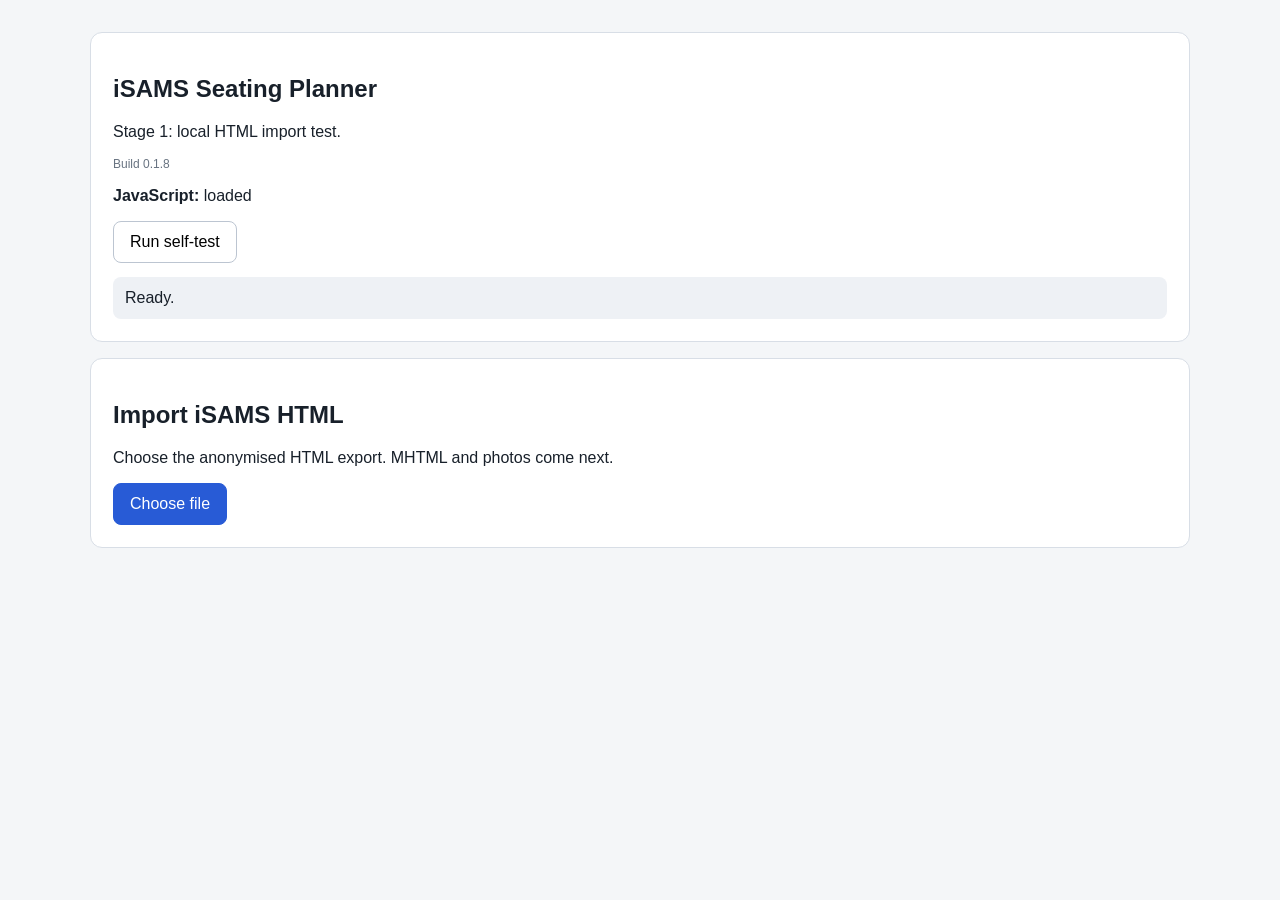
==== commit 4513581d: "Fix parser to search uploaded document, not app document" ====
--- a/index.html
+++ b/index.html
@@ -4,7 +4,7 @@
 <meta charset="utf-8"><meta name="viewport" content="width=device-width,initial-scale=1">
 <title>Seating Plan - Stage 1</title>
 <style>
-body{font-family:Arial,sans-serif;margin:0;background:#f4f6f8;color:#18202a}main{max-width:1100px;margin:auto;padding:32px 20px}section{background:#fff;border:1px solid #d8dee6;border-radius:12px;padding:22px;margin-bottom:16px}button,label{font:inherit;padding:11px 16px;border-radius:8px;border:1px solid #bcc5d1;background:#fff;cursor:pointer;display:inline-block}label{background:#285bd6;color:#fff;border-color:#285bd6}input[type=file]{position:absolute;left:-9999px}.status{padding:12px;margin-top:14px;border-radius:8px;background:#eef1f5}.ok{background:#e9f7ee;color:#17683a}.bad{background:#fff0f0;color:#9e2929}.hidden{display:none}table{width:100%;border-collapse:collapse;margin-top:14px}th,td{text-align:left;padding:8px;border-bottom:1px solid #dde2e8}.fields{display:flex;flex-wrap:wrap;gap:6px;margin-top:8px}.field{padding:4px 8px;border-radius:999px;background:#f0f2f5;border:1px solid #d8dee6;font-size:13px}.version{font-size:12px;color:#687381}
+body{font-family:Arial,sans-serif;margin:0;background:#f4f6f8;color:#18202a}main{max-width:1100px;margin:auto;padding:32px 20px}section{background:#fff;border:1px solid #d8dee6;border-radius:12px;padding:22px;margin-bottom:16px}button,label{font:inherit;padding:11px 16px;border-radius:8px;border:1px solid #bcc5d1;background:#fff;cursor:pointer;display:inline-block}label{background:#285bd6;color:#fff;border-color:#285bd6}input[type=file]{position:absolute;left:-9999px}.status{padding:12px;margin-top:14px;border-radius:8px;background:#eef1f5}.ok{background:#e9f7ee;color:#17683a}.bad{background:#fff0f0;color:#9e2929}.hidden{display:none}table{width:100%;border-collapse:collapse;margin-top:14px}th,td{text-align:left;padding:8px;border-bottom:1px solid #dde2e8;vertical-align:top}.fields{display:flex;flex-wrap:wrap;gap:6px;margin-top:8px}.field{padding:4px 8px;border-radius:999px;background:#f0f2f5;border:1px solid #d8dee6;font-size:13px}.version{font-size:12px;color:#687381}
 </style>
 </head>
 <body>
@@ -12,7 +12,7 @@
 <section>
 <h1>iSAMS Seating Planner</h1>
 <p>Stage 1: local HTML import test.</p>
-<p class="version">Build 0.1.7</p>
+<p class="version">Build 0.1.8</p>
 <p><strong>JavaScript:</strong> <span id="jsStatus">loading...</span></p>
 <button id="selfTest" type="button">Run self-test</button>
 <div id="status" class="status">Ready.</div>
@@ -37,14 +37,18 @@
 function normalise(value){return cleanText(value).toLowerCase().replace(/:/g,"");}
 function directCells(row){var out=[];for(var i=0;i<row.children.length;i++){var el=row.children[i];if(el.tagName==='TD'||el.tagName==='TH')out.push(el);}return out;}
 function directRows(table){var out=[];for(var i=0;i<table.children.length;i++){var child=table.children[i];if(child.tagName==='TR')out.push(child);else if(child.tagName==='TBODY'||child.tagName==='THEAD'||child.tagName==='TFOOT'){for(var j=0;j<child.children.length;j++){var row=child.children[j];if(row.tagName==='TR')out.push(row);}}}return out;}
-function findStudentHeader(){
- var tables=document.getElementsByTagName("table");
+function findStudentHeader(doc){
+ var tables=doc.getElementsByTagName("table");
  for(var i=0;i<tables.length;i++){
    var rows=directRows(tables[i]);
    for(var r=0;r<rows.length;r++){
      var cells=directCells(rows[r]);
      var hasSurname=false,hasPreferred=false;
-     for(var c=0;c<cells.length;c++){var v=normalise(cells[c]);if(v==="surname")hasSurname=true;if(v==="preferred name")hasPreferred=true;}
+     for(var c=0;c<cells.length;c++){
+       var v=normalise(cells[c]);
+       if(v==="surname")hasSurname=true;
+       if(v==="preferred name")hasPreferred=true;
+     }
      if(hasSurname&&hasPreferred)return {table:tables[i],row:rows[r]};
    }
  }
@@ -52,22 +56,56 @@
 }
 function parseReport(raw){
  var doc=new DOMParser().parseFromString(raw,"text/html");
- var found=findStudentHeader();
+ var found=findStudentHeader(doc);
  if(!found)throw new Error("Could not find the iSAMS student table. No direct row contained both Surname and Preferred Name.");
- var rows=directRows(found.table);var headerRow=found.row;var headerCells=directCells(headerRow);var headers=headerCells.map(cleanText);
- var lowerHeaders=headers.map(normalise);var surnameIndex=lowerHeaders.indexOf("surname");var preferredIndex=lowerHeaders.indexOf("preferred name");var students=[];
+ var rows=directRows(found.table),headerRow=found.row,headerCells=directCells(headerRow),headers=headerCells.map(cleanText);
+ var lowerHeaders=headers.map(normalise),surnameIndex=lowerHeaders.indexOf("surname"),preferredIndex=lowerHeaders.indexOf("preferred name"),students=[];
  var start=rows.indexOf(headerRow)+1;
  for(var r=start;r<rows.length;r++){
-   var cells=directCells(rows[r]);if(!cells.length)continue;var values=cells.map(cleanText);var record={};for(var h=0;h<headers.length;h++)record[headers[h]]=values[h]||"";
-   var surname=values[surnameIndex]||"";var preferred=values[preferredIndex]||"";if(surname||preferred)students.push({name:[preferred,surname].filter(Boolean).join(" "),fields:record});
+   var cells=directCells(rows[r]);if(!cells.length)continue;
+   var values=cells.map(cleanText),record={};
+   for(var h=0;h<headers.length;h++)record[headers[h]]=values[h]||"";
+   var surname=values[surnameIndex]||"",preferred=values[preferredIndex]||"";
+   if(surname||preferred)students.push({name:[preferred,surname].filter(Boolean).join(" "),fields:record});
  }
- var meta={};var allCells=document.getElementsByTagName("td");for(var m=0;m<allCells.length;m++){var key=normalise(allCells[m]);if(["teacher","grade group","subject","set name","set code"].indexOf(key)!==-1&&allCells[m].nextElementSibling)meta[key]=cleanText(allCells[m].nextElementSibling);}
+ var meta={};
+ var allCells=doc.getElementsByTagName("td");
+ for(var m=0;m<allCells.length;m++){
+   var key=normalise(allCells[m]);
+   if(["teacher","grade group","subject","set name","set code"].indexOf(key)!==-1&&allCells[m].nextElementSibling)meta[key]=cleanText(allCells[m].nextElementSibling);
+ }
  return {headers:headers,students:students,meta:meta};
 }
-function render(parsed,fileName){result.className="";result.innerHTML="";var h=document.createElement("h2");h.textContent="Parsed: "+fileName;result.appendChild(h);var p=document.createElement("p");p.textContent=(parsed.meta["set name"]||"Set not detected")+" - "+parsed.students.length+" students found.";result.appendChild(p);var strong=document.createElement("strong");strong.textContent="Detected fields";result.appendChild(strong);var fields=document.createElement("div");fields.className="fields";parsed.headers.forEach(function(header){var span=document.createElement("span");span.className="field";span.textContent=header;fields.appendChild(span);});result.appendChild(fields);var table=document.createElement("table"),thead=document.createElement("thead"),tr=document.createElement("tr");["Name"].concat(parsed.headers).forEach(function(header){var th=document.createElement("th");th.textContent=header;tr.appendChild(th);});thead.appendChild(tr);table.appendChild(thead);var tbody=document.createElement("tbody");parsed.students.forEach(function(student){var row=document.createElement("tr");var name=document.createElement("td");name.textContent=student.name;row.appendChild(name);parsed.headers.forEach(function(header){var td=document.createElement("td");td.textContent=student.fields[header]||"";row.appendChild(td);});tbody.appendChild(row);});table.appendChild(tbody);result.appendChild(table);}
-document.getElementById("selfTest").addEventListener("click",function(){try{var fake="<html><body><table><tbody><tr><td>Surname</td><td>Preferred Name</td><td>Form</td></tr><tr><td>One</td><td>Alex</td><td>8A</td></tr><tr><td>Two</td><td>Sam</td><td>8B</td></tr></tbody></table></body></html>";var parsed=parseReport(fake);if(parsed.students.length!==2)throw new Error("Expected 2 students but found "+parsed.students.length+".");setStatus("Self-test passed. HTML table parsing is working.","ok");}catch(e){console.error(e);setStatus("Self-test failed: "+e.message,"bad");}});
-function setStatus(message,kind){statusBox.textContent=message;statusBox.className="status"+(kind?" "+kind:"");}
-fileInput.addEventListener("change",function(){var file=fileInput.files&&fileInput.files[0];if(!file)return;setStatus("Reading "+file.name+"...");var reader=new FileReader();reader.onload=function(){try{var parsed=parseReport(String(reader.result||""));render(parsed,file.name);setStatus("Import successful - "+parsed.students.length+" students found.","ok");}catch(error){console.error(error);setStatus("Import failed: "+error.message,"bad");}};reader.onerror=function(){setStatus("The browser could not read that file.","bad");};reader.readAsText(file);});
+function render(parsed,fileName){
+ result.className="";result.innerHTML="";
+ var h=document.createElement("h2");h.textContent="Parsed: "+fileName;result.appendChild(h);
+ var p=document.createElement("p");p.textContent=(parsed.meta["set name"]||"Set not detected")+" - "+parsed.students.length+" students found.";result.appendChild(p);
+ var strong=document.createElement("strong");strong.textContent="Detected fields";result.appendChild(strong);
+ var fields=document.createElement("div");fields.className="fields";
+ parsed.headers.forEach(function(header){var span=document.createElement("span");span.className="field";span.textContent=header;fields.appendChild(span);});result.appendChild(fields);
+ var table=document.createElement("table"),thead=document.createElement("thead"),tr=document.createElement("tr");
+ ["Name"].concat(parsed.headers).forEach(function(header){var th=document.createElement("th");th.textContent=header;tr.appendChild(th);});thead.appendChild(tr);table.appendChild(thead);
+ var tbody=document.createElement("tbody");
+ parsed.students.forEach(function(student){var row=document.createElement("tr");var name=document.createElement("td");name.textContent=student.name;row.appendChild(name);parsed.headers.forEach(function(header){var td=document.createElement("td");td.textContent=student.fields[header]||"";row.appendChild(td);});tbody.appendChild(row);});
+ table.appendChild(tbody);result.appendChild(table);
+}
+document.getElementById("selfTest").addEventListener("click",function(){
+ try{
+  var fake="<html><body><table><tbody><tr><td>Surname</td><td>Preferred Name</td><td>Form</td></tr><tr><td>One</td><td>Alex</td><td>8A</td></tr><tr><td>Two</td><td>Sam</td><td>8B</td></tr></tbody></table></body></html>";
+  var parsed=parseReport(fake);
+  if(parsed.students.length!==2)throw new Error("Expected 2 students but found "+parsed.students.length+".");
+  if(parsed.headers.join("|")!=="Surname|Preferred Name|Form")throw new Error("Unexpected headers: "+parsed.headers.join(" | "));
+  setStatus("Self-test passed. HTML table parsing is working.","ok");
+ }catch(e){console.error(e);setStatus("Self-test failed: "+e.message,"bad");}
+});
+fileInput.addEventListener("change",function(){
+ var file=fileInput.files&&fileInput.files[0];if(!file)return;
+ setStatus("Reading "+file.name+"...");
+ var reader=new FileReader();
+ reader.onload=function(){try{var parsed=parseReport(String(reader.result||""));render(parsed,file.name);setStatus("Import successful - "+parsed.students.length+" students found.","ok");}catch(error){console.error(error);setStatus("Import failed: "+error.message,"bad");}};
+ reader.onerror=function(){setStatus("The browser could not read that file.","bad");};
+ reader.readAsText(file);
+});
 })();
 </script>
-</body></html>
+</body></html>
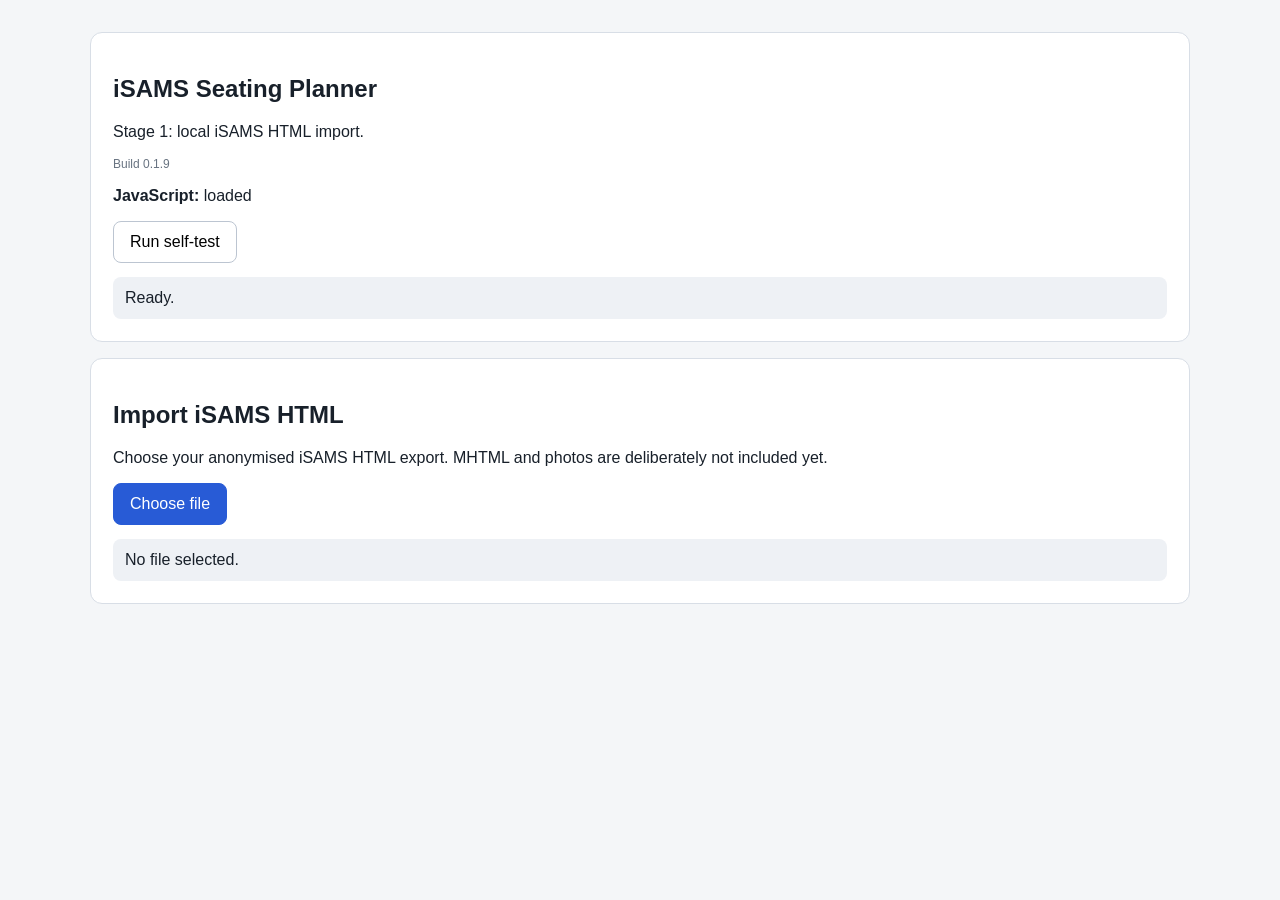
==== commit 9a5ce6d7: "Simplify Stage 1 self-test and raw iSAMS HTML parsing" ====
--- a/index.html
+++ b/index.html
@@ -1,111 +1,137 @@
 <!doctype html>
 <html lang="en">
 <head>
-<meta charset="utf-8"><meta name="viewport" content="width=device-width,initial-scale=1">
-<title>Seating Plan - Stage 1</title>
+<meta charset="utf-8">
+<meta name="viewport" content="width=device-width,initial-scale=1">
+<title>iSAMS Seating Planner - Stage 1</title>
 <style>
-body{font-family:Arial,sans-serif;margin:0;background:#f4f6f8;color:#18202a}main{max-width:1100px;margin:auto;padding:32px 20px}section{background:#fff;border:1px solid #d8dee6;border-radius:12px;padding:22px;margin-bottom:16px}button,label{font:inherit;padding:11px 16px;border-radius:8px;border:1px solid #bcc5d1;background:#fff;cursor:pointer;display:inline-block}label{background:#285bd6;color:#fff;border-color:#285bd6}input[type=file]{position:absolute;left:-9999px}.status{padding:12px;margin-top:14px;border-radius:8px;background:#eef1f5}.ok{background:#e9f7ee;color:#17683a}.bad{background:#fff0f0;color:#9e2929}.hidden{display:none}table{width:100%;border-collapse:collapse;margin-top:14px}th,td{text-align:left;padding:8px;border-bottom:1px solid #dde2e8;vertical-align:top}.fields{display:flex;flex-wrap:wrap;gap:6px;margin-top:8px}.field{padding:4px 8px;border-radius:999px;background:#f0f2f5;border:1px solid #d8dee6;font-size:13px}.version{font-size:12px;color:#687381}
+body{font-family:Arial,sans-serif;margin:0;background:#f4f6f8;color:#18202a}main{max-width:1100px;margin:auto;padding:32px 20px}section{background:#fff;border:1px solid #d8dee6;border-radius:12px;padding:22px;margin-bottom:16px}button,label{font:inherit;padding:11px 16px;border-radius:8px;border:1px solid #bcc5d1;background:#fff;cursor:pointer;display:inline-block}label{background:#285bd6;color:#fff;border-color:#285bd6}input[type=file]{position:absolute;left:-9999px}.status{padding:12px;margin-top:14px;border-radius:8px;background:#eef1f5}.ok{background:#e9f7ee;color:#17683a}.bad{background:#fff0f0;color:#9e2929}.hidden{display:none}.version{font-size:12px;color:#687381}.fields{display:flex;flex-wrap:wrap;gap:6px;margin-top:8px}.field{padding:4px 8px;border-radius:999px;background:#f0f2f5;border:1px solid #d8dee6;font-size:13px}table{width:100%;border-collapse:collapse;margin-top:14px}th,td{text-align:left;padding:8px;border-bottom:1px solid #dde2e8;vertical-align:top}
 </style>
 </head>
 <body>
 <main>
 <section>
 <h1>iSAMS Seating Planner</h1>
-<p>Stage 1: local HTML import test.</p>
-<p class="version">Build 0.1.8</p>
+<p>Stage 1: local iSAMS HTML import.</p>
+<p class="version">Build 0.1.9</p>
 <p><strong>JavaScript:</strong> <span id="jsStatus">loading...</span></p>
-<button id="selfTest" type="button">Run self-test</button>
-<div id="status" class="status">Ready.</div>
+<button type="button" onclick="document.getElementById('selfStatus').textContent='Self-test passed - JavaScript is running.';document.getElementById('selfStatus').className='status ok'">Run self-test</button>
+<div id="selfStatus" class="status">Ready.</div>
 </section>
+
 <section>
 <h2>Import iSAMS HTML</h2>
-<p>Choose the anonymised HTML export. MHTML and photos come next.</p>
+<p>Choose your anonymised iSAMS HTML export. MHTML and photos are deliberately not included yet.</p>
 <label for="fileInput">Choose file</label>
 <input id="fileInput" type="file" accept=".html,.htm">
+<div id="importStatus" class="status">No file selected.</div>
 </section>
+
 <section id="result" class="hidden"></section>
 </main>
 <script>
-(function(){
-"use strict";
-var jsStatus=document.getElementById("jsStatus");
-var statusBox=document.getElementById("status");
-var fileInput=document.getElementById("fileInput");
-var result=document.getElementById("result");
-jsStatus.textContent="loaded";
-function cleanText(node){if(node===null||node===undefined)return "";var value=(typeof node==="string")?node:(node.textContent||"");return value.replace(/\u00a0/g," ").replace(/\s+/g," ").trim();}
-function normalise(value){return cleanText(value).toLowerCase().replace(/:/g,"");}
-function directCells(row){var out=[];for(var i=0;i<row.children.length;i++){var el=row.children[i];if(el.tagName==='TD'||el.tagName==='TH')out.push(el);}return out;}
-function directRows(table){var out=[];for(var i=0;i<table.children.length;i++){var child=table.children[i];if(child.tagName==='TR')out.push(child);else if(child.tagName==='TBODY'||child.tagName==='THEAD'||child.tagName==='TFOOT'){for(var j=0;j<child.children.length;j++){var row=child.children[j];if(row.tagName==='TR')out.push(row);}}}return out;}
-function findStudentHeader(doc){
- var tables=doc.getElementsByTagName("table");
- for(var i=0;i<tables.length;i++){
-   var rows=directRows(tables[i]);
-   for(var r=0;r<rows.length;r++){
-     var cells=directCells(rows[r]);
-     var hasSurname=false,hasPreferred=false;
-     for(var c=0;c<cells.length;c++){
-       var v=normalise(cells[c]);
-       if(v==="surname")hasSurname=true;
-       if(v==="preferred name")hasPreferred=true;
-     }
-     if(hasSurname&&hasPreferred)return {table:tables[i],row:rows[r]};
-   }
- }
- return null;
+document.getElementById('jsStatus').textContent='loaded';
+
+function cleanHtmlText(value){
+  var s=String(value||'');
+  s=s.replace(/<[^>]*>/g,' ');
+  s=s.replace(/&nbsp;/gi,' ');
+  s=s.replace(/&amp;/gi,'&').replace(/&lt;/gi,'<').replace(/&gt;/gi,'>');
+  s=s.replace(/\s+/g,' ').trim();
+  return s;
 }
-function parseReport(raw){
- var doc=new DOMParser().parseFromString(raw,"text/html");
- var found=findStudentHeader(doc);
- if(!found)throw new Error("Could not find the iSAMS student table. No direct row contained both Surname and Preferred Name.");
- var rows=directRows(found.table),headerRow=found.row,headerCells=directCells(headerRow),headers=headerCells.map(cleanText);
- var lowerHeaders=headers.map(normalise),surnameIndex=lowerHeaders.indexOf("surname"),preferredIndex=lowerHeaders.indexOf("preferred name"),students=[];
- var start=rows.indexOf(headerRow)+1;
- for(var r=start;r<rows.length;r++){
-   var cells=directCells(rows[r]);if(!cells.length)continue;
-   var values=cells.map(cleanText),record={};
-   for(var h=0;h<headers.length;h++)record[headers[h]]=values[h]||"";
-   var surname=values[surnameIndex]||"",preferred=values[preferredIndex]||"";
-   if(surname||preferred)students.push({name:[preferred,surname].filter(Boolean).join(" "),fields:record});
- }
- var meta={};
- var allCells=doc.getElementsByTagName("td");
- for(var m=0;m<allCells.length;m++){
-   var key=normalise(allCells[m]);
-   if(["teacher","grade group","subject","set name","set code"].indexOf(key)!==-1&&allCells[m].nextElementSibling)meta[key]=cleanText(allCells[m].nextElementSibling);
- }
- return {headers:headers,students:students,meta:meta};
+
+function parseSetListHtml(raw){
+  var lower=raw.toLowerCase();
+  var headerStart=lower.indexOf('<nobr>surname</nobr>');
+  if(headerStart<0) headerStart=lower.indexOf('>surname<');
+  if(headerStart<0) throw new Error('Could not find the Surname header in the iSAMS report.');
+
+  // Find the opening table containing the student headers by walking backwards.
+  var tableStart=lower.lastIndexOf('<table',headerStart);
+  if(tableStart<0) throw new Error('Could not locate the student table.');
+  var tableEnd=lower.indexOf('</table>',headerStart);
+  if(tableEnd<0) throw new Error('Could not locate the end of the student table.');
+  var tableHtml=raw.slice(tableStart,tableEnd+8);
+
+  var headerNames=[];
+  var headerPattern=/<td\b[^>]*>\s*(?:<b>\s*)?(?:<nobr>\s*)?([^<]+?)(?:<\/nobr>\s*)?(?:<\/b>\s*)?<\/td>/gi;
+  var m;
+  while((m=headerPattern.exec(tableHtml))!==null){
+    var name=cleanHtmlText(m[1]);
+    if(name) headerNames.push(name);
+  }
+  var needed=['Surname','Preferred Name'];
+  var surnameHeader=headerNames.find(function(x){return x.toLowerCase()==='surname';});
+  var preferredHeader=headerNames.find(function(x){return x.toLowerCase()==='preferred name';});
+  if(!surnameHeader||!preferredHeader){
+    headerNames=[];
+    var nobrHeaders=tableHtml.match(/<nobr>\s*[^<]+\s*<\/nobr>/gi)||[];
+    nobrHeaders.forEach(function(x){var v=cleanHtmlText(x);if(v)headerNames.push(v);});
+  }
+  var surnameIndex=headerNames.findIndex(function(x){return x.toLowerCase()==='surname';});
+  var preferredIndex=headerNames.findIndex(function(x){return x.toLowerCase()==='preferred name';});
+  if(surnameIndex<0||preferredIndex<0) throw new Error('Found the table but could not identify the Surname / Preferred Name columns.');
+
+  // Capture rows made of TDs. We deliberately parse the raw row markup rather than DOMParser.
+  var rowMatches=tableHtml.match(/<tr\b[\s\S]*?<\/tr>/gi)||[];
+  var students=[];
+  var headerSeen=false;
+  rowMatches.forEach(function(rowHtml){
+    var cells=[],cm;
+    var cellRe=/<td\b[^>]*>([\s\S]*?)<\/td>/gi;
+    while((cm=cellRe.exec(rowHtml))!==null) cells.push(cleanHtmlText(cm[1]));
+    if(!headerSeen){
+      var lc=cells.map(function(x){return x.toLowerCase();});
+      if(lc.indexOf('surname')>=0&&lc.indexOf('preferred name')>=0){headerSeen=true;return;}
+    } else if(cells.length>=headerNames.length){
+      var surname=cells[surnameIndex]||'';
+      var preferred=cells[preferredIndex]||'';
+      // iSAMS has numbered rows and summary rows in the same area; only accept rows containing a surname/name.
+      if(surname||preferred) students.push({name:[preferred,surname].filter(Boolean).join(' '),cells:cells});
+    }
+  });
+  if(!headerSeen) throw new Error('Could not locate the student header row.');
+
+  return {headers:headerNames,students:students};
 }
-function render(parsed,fileName){
- result.className="";result.innerHTML="";
- var h=document.createElement("h2");h.textContent="Parsed: "+fileName;result.appendChild(h);
- var p=document.createElement("p");p.textContent=(parsed.meta["set name"]||"Set not detected")+" - "+parsed.students.length+" students found.";result.appendChild(p);
- var strong=document.createElement("strong");strong.textContent="Detected fields";result.appendChild(strong);
- var fields=document.createElement("div");fields.className="fields";
- parsed.headers.forEach(function(header){var span=document.createElement("span");span.className="field";span.textContent=header;fields.appendChild(span);});result.appendChild(fields);
- var table=document.createElement("table"),thead=document.createElement("thead"),tr=document.createElement("tr");
- ["Name"].concat(parsed.headers).forEach(function(header){var th=document.createElement("th");th.textContent=header;tr.appendChild(th);});thead.appendChild(tr);table.appendChild(thead);
- var tbody=document.createElement("tbody");
- parsed.students.forEach(function(student){var row=document.createElement("tr");var name=document.createElement("td");name.textContent=student.name;row.appendChild(name);parsed.headers.forEach(function(header){var td=document.createElement("td");td.textContent=student.fields[header]||"";row.appendChild(td);});tbody.appendChild(row);});
- table.appendChild(tbody);result.appendChild(table);
+
+function showResult(parsed,fileName){
+  var result=document.getElementById('result');
+  result.className='';
+  result.innerHTML='';
+  var h=document.createElement('h2');h.textContent='Parsed: '+fileName;result.appendChild(h);
+  var p=document.createElement('p');p.textContent=parsed.students.length+' students found.';result.appendChild(p);
+  var strong=document.createElement('strong');strong.textContent='Detected fields';result.appendChild(strong);
+  var fields=document.createElement('div');fields.className='fields';
+  parsed.headers.forEach(function(x){var span=document.createElement('span');span.className='field';span.textContent=x;fields.appendChild(span);});
+  result.appendChild(fields);
+  var table=document.createElement('table');
+  var thead=document.createElement('thead'),tr=document.createElement('tr');
+  ['Name'].concat(parsed.headers).forEach(function(x){var th=document.createElement('th');th.textContent=x;tr.appendChild(th);});
+  thead.appendChild(tr);table.appendChild(thead);
+  var tbody=document.createElement('tbody');
+  parsed.students.forEach(function(s){var row=document.createElement('tr');var name=document.createElement('td');name.textContent=s.name;row.appendChild(name);parsed.headers.forEach(function(x,i){var td=document.createElement('td');td.textContent=s.cells[i]||'';row.appendChild(td);});tbody.appendChild(row);});
+  table.appendChild(tbody);result.appendChild(table);
 }
-document.getElementById("selfTest").addEventListener("click",function(){
- try{
-  var fake="<html><body><table><tbody><tr><td>Surname</td><td>Preferred Name</td><td>Form</td></tr><tr><td>One</td><td>Alex</td><td>8A</td></tr><tr><td>Two</td><td>Sam</td><td>8B</td></tr></tbody></table></body></html>";
-  var parsed=parseReport(fake);
-  if(parsed.students.length!==2)throw new Error("Expected 2 students but found "+parsed.students.length+".");
-  if(parsed.headers.join("|")!=="Surname|Preferred Name|Form")throw new Error("Unexpected headers: "+parsed.headers.join(" | "));
-  setStatus("Self-test passed. HTML table parsing is working.","ok");
- }catch(e){console.error(e);setStatus("Self-test failed: "+e.message,"bad");}
+
+document.getElementById('fileInput').addEventListener('change',function(){
+  var file=this.files&&this.files[0];if(!file)return;
+  var status=document.getElementById('importStatus');
+  status.className='status';status.textContent='Reading '+file.name+'...';
+  var reader=new FileReader();
+  reader.onload=function(){
+    try{
+      var parsed=parseSetListHtml(String(reader.result||''));
+      showResult(parsed,file.name);
+      status.className='status ok';status.textContent='Import successful - '+parsed.students.length+' students found.';
+    }catch(error){
+      console.error(error);status.className='status bad';status.textContent='Import failed: '+error.message;
+    }
+  };
+  reader.onerror=function(){status.className='status bad';status.textContent='The browser could not read the file.';};
+  reader.readAsText(file);
 });
-fileInput.addEventListener("change",function(){
- var file=fileInput.files&&fileInput.files[0];if(!file)return;
- setStatus("Reading "+file.name+"...");
- var reader=new FileReader();
- reader.onload=function(){try{var parsed=parseReport(String(reader.result||""));render(parsed,file.name);setStatus("Import successful - "+parsed.students.length+" students found.","ok");}catch(error){console.error(error);setStatus("Import failed: "+error.message,"bad");}};
- reader.onerror=function(){setStatus("The browser could not read that file.","bad");};
- reader.readAsText(file);
-});
-})();
 </script>
-</body></html>+</body>
+</html>
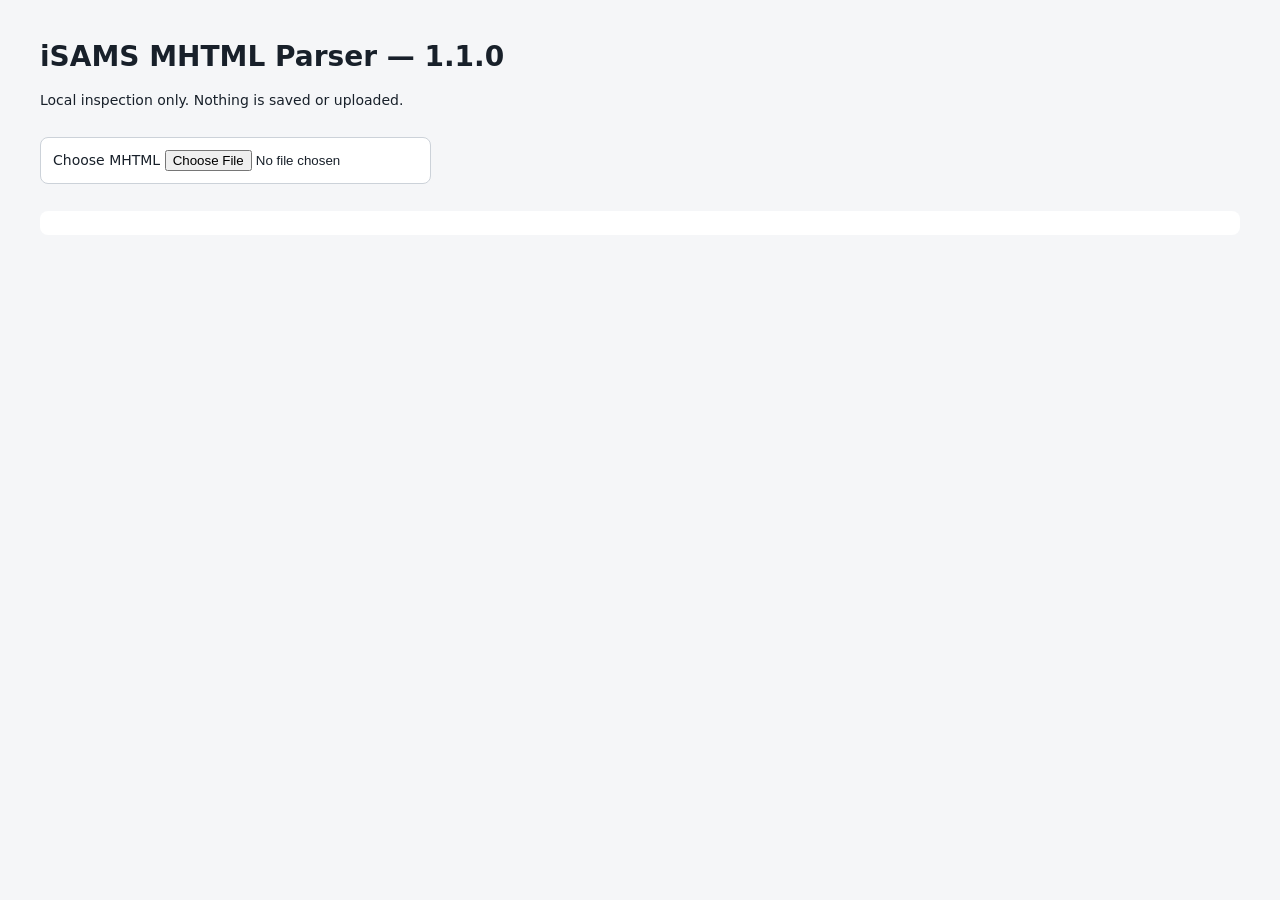
==== commit df4babbd: "Add GitHub Pages entry point for parser-v2" ====
--- a/index.html
+++ b/index.html
@@ -3,135 +3,13 @@
 <head>
 <meta charset="utf-8">
 <meta name="viewport" content="width=device-width,initial-scale=1">
-<title>iSAMS Seating Planner - Stage 1</title>
-<style>
-body{font-family:Arial,sans-serif;margin:0;background:#f4f6f8;color:#18202a}main{max-width:1100px;margin:auto;padding:32px 20px}section{background:#fff;border:1px solid #d8dee6;border-radius:12px;padding:22px;margin-bottom:16px}button,label{font:inherit;padding:11px 16px;border-radius:8px;border:1px solid #bcc5d1;background:#fff;cursor:pointer;display:inline-block}label{background:#285bd6;color:#fff;border-color:#285bd6}input[type=file]{position:absolute;left:-9999px}.status{padding:12px;margin-top:14px;border-radius:8px;background:#eef1f5}.ok{background:#e9f7ee;color:#17683a}.bad{background:#fff0f0;color:#9e2929}.hidden{display:none}.version{font-size:12px;color:#687381}.fields{display:flex;flex-wrap:wrap;gap:6px;margin-top:8px}.field{padding:4px 8px;border-radius:999px;background:#f0f2f5;border:1px solid #d8dee6;font-size:13px}table{width:100%;border-collapse:collapse;margin-top:14px}th,td{text-align:left;padding:8px;border-bottom:1px solid #dde2e8;vertical-align:top}
-</style>
+<meta http-equiv="refresh" content="0; url=parser-v2/">
+<title>iSAMS Seating Planner</title>
+<style>body{font-family:Arial,sans-serif;max-width:700px;margin:60px auto;padding:20px;color:#18202a}a{color:#285bd6}</style>
 </head>
 <body>
-<main>
-<section>
 <h1>iSAMS Seating Planner</h1>
-<p>Stage 1: local iSAMS HTML import.</p>
-<p class="version">Build 0.1.9</p>
-<p><strong>JavaScript:</strong> <span id="jsStatus">loading...</span></p>
-<button type="button" onclick="document.getElementById('selfStatus').textContent='Self-test passed - JavaScript is running.';document.getElementById('selfStatus').className='status ok'">Run self-test</button>
-<div id="selfStatus" class="status">Ready.</div>
-</section>
-
-<section>
-<h2>Import iSAMS HTML</h2>
-<p>Choose your anonymised iSAMS HTML export. MHTML and photos are deliberately not included yet.</p>
-<label for="fileInput">Choose file</label>
-<input id="fileInput" type="file" accept=".html,.htm">
-<div id="importStatus" class="status">No file selected.</div>
-</section>
-
-<section id="result" class="hidden"></section>
-</main>
-<script>
-document.getElementById('jsStatus').textContent='loaded';
-
-function cleanHtmlText(value){
-  var s=String(value||'');
-  s=s.replace(/<[^>]*>/g,' ');
-  s=s.replace(/&nbsp;/gi,' ');
-  s=s.replace(/&amp;/gi,'&').replace(/&lt;/gi,'<').replace(/&gt;/gi,'>');
-  s=s.replace(/\s+/g,' ').trim();
-  return s;
-}
-
-function parseSetListHtml(raw){
-  var lower=raw.toLowerCase();
-  var headerStart=lower.indexOf('<nobr>surname</nobr>');
-  if(headerStart<0) headerStart=lower.indexOf('>surname<');
-  if(headerStart<0) throw new Error('Could not find the Surname header in the iSAMS report.');
-
-  // Find the opening table containing the student headers by walking backwards.
-  var tableStart=lower.lastIndexOf('<table',headerStart);
-  if(tableStart<0) throw new Error('Could not locate the student table.');
-  var tableEnd=lower.indexOf('</table>',headerStart);
-  if(tableEnd<0) throw new Error('Could not locate the end of the student table.');
-  var tableHtml=raw.slice(tableStart,tableEnd+8);
-
-  var headerNames=[];
-  var headerPattern=/<td\b[^>]*>\s*(?:<b>\s*)?(?:<nobr>\s*)?([^<]+?)(?:<\/nobr>\s*)?(?:<\/b>\s*)?<\/td>/gi;
-  var m;
-  while((m=headerPattern.exec(tableHtml))!==null){
-    var name=cleanHtmlText(m[1]);
-    if(name) headerNames.push(name);
-  }
-  var needed=['Surname','Preferred Name'];
-  var surnameHeader=headerNames.find(function(x){return x.toLowerCase()==='surname';});
-  var preferredHeader=headerNames.find(function(x){return x.toLowerCase()==='preferred name';});
-  if(!surnameHeader||!preferredHeader){
-    headerNames=[];
-    var nobrHeaders=tableHtml.match(/<nobr>\s*[^<]+\s*<\/nobr>/gi)||[];
-    nobrHeaders.forEach(function(x){var v=cleanHtmlText(x);if(v)headerNames.push(v);});
-  }
-  var surnameIndex=headerNames.findIndex(function(x){return x.toLowerCase()==='surname';});
-  var preferredIndex=headerNames.findIndex(function(x){return x.toLowerCase()==='preferred name';});
-  if(surnameIndex<0||preferredIndex<0) throw new Error('Found the table but could not identify the Surname / Preferred Name columns.');
-
-  // Capture rows made of TDs. We deliberately parse the raw row markup rather than DOMParser.
-  var rowMatches=tableHtml.match(/<tr\b[\s\S]*?<\/tr>/gi)||[];
-  var students=[];
-  var headerSeen=false;
-  rowMatches.forEach(function(rowHtml){
-    var cells=[],cm;
-    var cellRe=/<td\b[^>]*>([\s\S]*?)<\/td>/gi;
-    while((cm=cellRe.exec(rowHtml))!==null) cells.push(cleanHtmlText(cm[1]));
-    if(!headerSeen){
-      var lc=cells.map(function(x){return x.toLowerCase();});
-      if(lc.indexOf('surname')>=0&&lc.indexOf('preferred name')>=0){headerSeen=true;return;}
-    } else if(cells.length>=headerNames.length){
-      var surname=cells[surnameIndex]||'';
-      var preferred=cells[preferredIndex]||'';
-      // iSAMS has numbered rows and summary rows in the same area; only accept rows containing a surname/name.
-      if(surname||preferred) students.push({name:[preferred,surname].filter(Boolean).join(' '),cells:cells});
-    }
-  });
-  if(!headerSeen) throw new Error('Could not locate the student header row.');
-
-  return {headers:headerNames,students:students};
-}
-
-function showResult(parsed,fileName){
-  var result=document.getElementById('result');
-  result.className='';
-  result.innerHTML='';
-  var h=document.createElement('h2');h.textContent='Parsed: '+fileName;result.appendChild(h);
-  var p=document.createElement('p');p.textContent=parsed.students.length+' students found.';result.appendChild(p);
-  var strong=document.createElement('strong');strong.textContent='Detected fields';result.appendChild(strong);
-  var fields=document.createElement('div');fields.className='fields';
-  parsed.headers.forEach(function(x){var span=document.createElement('span');span.className='field';span.textContent=x;fields.appendChild(span);});
-  result.appendChild(fields);
-  var table=document.createElement('table');
-  var thead=document.createElement('thead'),tr=document.createElement('tr');
-  ['Name'].concat(parsed.headers).forEach(function(x){var th=document.createElement('th');th.textContent=x;tr.appendChild(th);});
-  thead.appendChild(tr);table.appendChild(thead);
-  var tbody=document.createElement('tbody');
-  parsed.students.forEach(function(s){var row=document.createElement('tr');var name=document.createElement('td');name.textContent=s.name;row.appendChild(name);parsed.headers.forEach(function(x,i){var td=document.createElement('td');td.textContent=s.cells[i]||'';row.appendChild(td);});tbody.appendChild(row);});
-  table.appendChild(tbody);result.appendChild(table);
-}
-
-document.getElementById('fileInput').addEventListener('change',function(){
-  var file=this.files&&this.files[0];if(!file)return;
-  var status=document.getElementById('importStatus');
-  status.className='status';status.textContent='Reading '+file.name+'...';
-  var reader=new FileReader();
-  reader.onload=function(){
-    try{
-      var parsed=parseSetListHtml(String(reader.result||''));
-      showResult(parsed,file.name);
-      status.className='status ok';status.textContent='Import successful - '+parsed.students.length+' students found.';
-    }catch(error){
-      console.error(error);status.className='status bad';status.textContent='Import failed: '+error.message;
-    }
-  };
-  reader.onerror=function(){status.className='status bad';status.textContent='The browser could not read the file.';};
-  reader.readAsText(file);
-});
-</script>
+<p>Opening the current parser test…</p>
+<p>If you are not redirected automatically, <a href="parser-v2/">open the parser test</a>.</p>
 </body>
 </html>
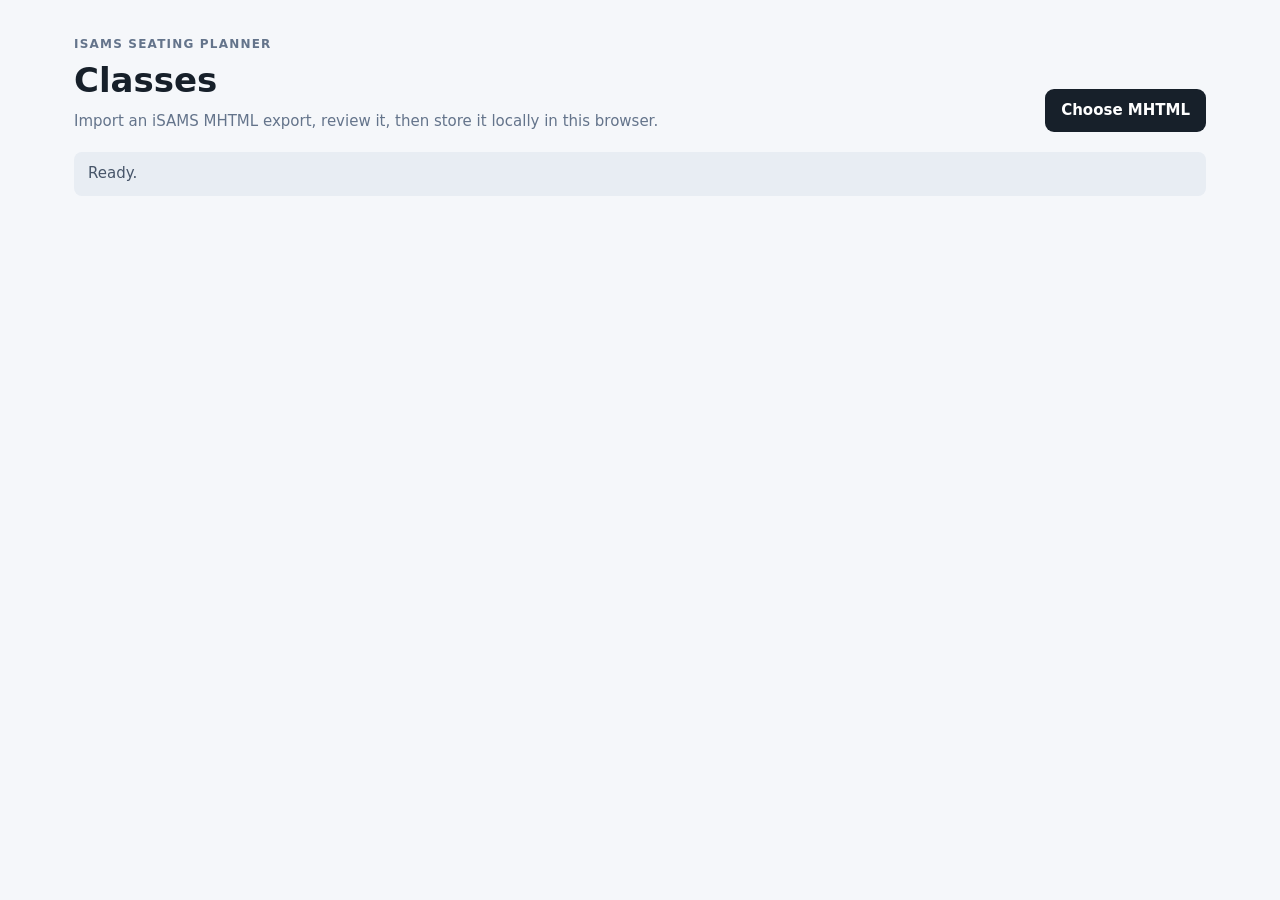
==== commit 05c75ab5: "Make seating planner the main app" ====
--- a/index.html
+++ b/index.html
@@ -1,15 +1,2 @@
 <!doctype html>
-<html lang="en">
-<head>
-<meta charset="utf-8">
-<meta name="viewport" content="width=device-width,initial-scale=1">
-<meta http-equiv="refresh" content="0; url=parser-v2/">
-<title>iSAMS Seating Planner</title>
-<style>body{font-family:Arial,sans-serif;max-width:700px;margin:60px auto;padding:20px;color:#18202a}a{color:#285bd6}</style>
-</head>
-<body>
-<h1>iSAMS Seating Planner</h1>
-<p>Opening the current parser test…</p>
-<p>If you are not redirected automatically, <a href="parser-v2/">open the parser test</a>.</p>
-</body>
-</html>
+<html lang="en"><head><meta charset="utf-8"><meta name="viewport" content="width=device-width,initial-scale=1"><meta http-equiv="refresh" content="0; url=app/"><title>iSAMS Seating Planner</title></head><body><p>Opening the seating planner…</p><p><a href="app/">Open the seating planner</a> · <a href="parser-v2/">Open parser test</a></p></body></html>
